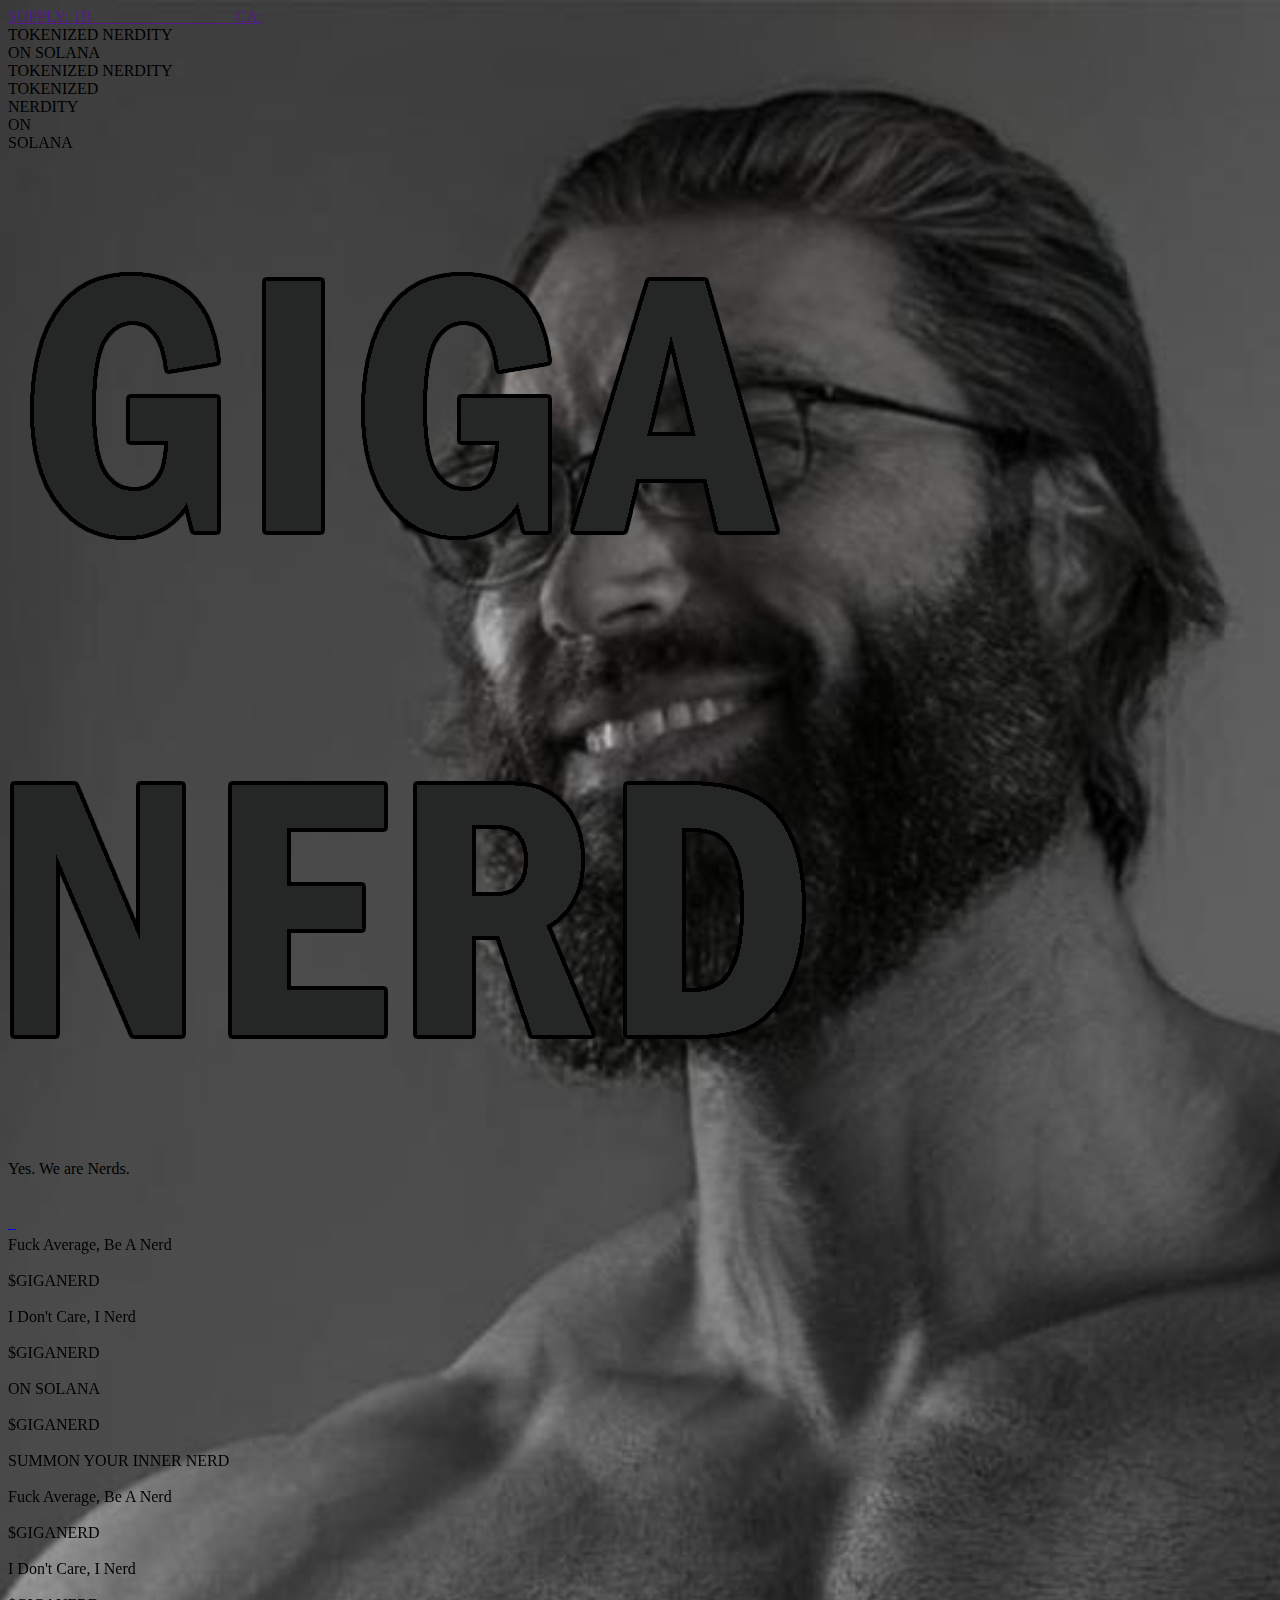
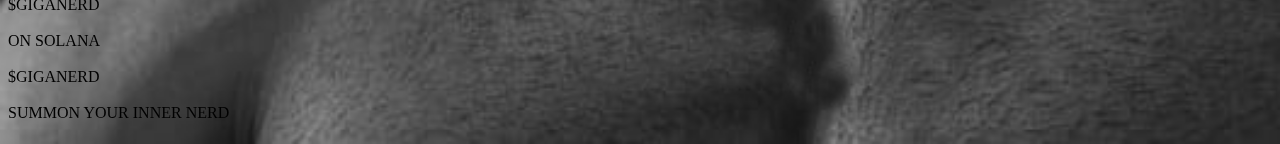
==== GigaChad.html @ 3a3d9929 "Add files via upload" ====
<!DOCTYPE html>

<head>
    <meta http-equiv="Content-Type" content="text/html; charset=UTF-8">
    <style>
        body {
        background-image: url('pfp.jpg'); /* Add your image path here */
        background-size: cover; /* Adjusts the size of the background image */
        background-repeat: no-repeat; /* Prevents the image from repeating */
    }
        .wf-force-outline-none[tabindex="-1"]:focus {
            outline: none;
        }
    </style>
    <title>$GIGANERD</title>
    <meta content="" name="description">
    <meta content="GigaChad" property="og:title">
    <meta content="" property="og:description">
    <meta content="" property="og:image">
    <meta content="GigaChad" property="twitter:title">
    <meta content="" property="twitter:description">
    <meta content="" property="twitter:image">
    <meta property="og:type" content="website">
    <meta content="summary_large_image" name="twitter:card">
    <meta content="width=device-width, initial-scale=1" name="viewport">
    <meta content="Webflow" name="generator">
    <link href="./GigaChad_files/gigachadoneth.webflow.c2aa7759a.css" rel="stylesheet" type="text/css">
    <link href="https://fonts.googleapis.com/" rel="preconnect">
    <link href="https://fonts.gstatic.com/" rel="preconnect" crossorigin="anonymous">
    <script src="./GigaChad_files/webfont.js.download" type="text/javascript"></script>
    <link rel="stylesheet" href="./GigaChad_files/css" media="all">
    <script type="text/javascript">
        WebFont.load({
            google: {
                families: ["Inconsolata:400,700"]
            }
        });
    </script>
    <script type="text/javascript">
        !function(o, c) {
            var n = c.documentElement,
                t = " w-mod-";
            n.className += t + "js", ("ontouchstart" in o || o.DocumentTouch && c instanceof DocumentTouch) && (n.className += t + "touch")
        }(window, document);
    </script>
    <link href="pfp.jpg" rel="shortcut icon" type="image/x-icon">
    <link href="pfp.jpg" rel="apple-touch-icon">
    <script async="" src="./GigaChad_files/js"></script>
    <script>
        window.dataLayer = window.dataLayer || [];
        function gtag() {
            dataLayer.push(arguments);
        }
        gtag('js', new Date());
        gtag('config', 'G-Z48KM5KFD4');
    </script>
</head>
<body class="body">
    <div style="display: none; opacity: 0;" class="enter-website-section">
        <div class="div-block-15">
            <div class="text-block-6"><br></div>
            <a id="start" data-click="data-hover" data-w-id="c95386ee-1675-8779-592b-262137192615" style="opacity: 1;" href="" class="start w-button"></a>
        </div>
        <div class="grain start">$GIGANERD</div>
    </div>
    <div data-w-id="1063a8f5-d206-fa6a-3328-47cef201b1a0" style="opacity: 1;" class="div-block-9">
        <div class="div-block-6">
            <a data-click="" data-hover="" href="" class="wallet-link w-inline-block">
                <div class="div-block-10">
                    <div data-w-id="b3f9a908-460e-7c58-532f-ed5af39f54bb" style="opacity: 1;" class="h3 wallet-address tax-free"></div>
                    <div data-w-id="e96d8ab9-b682-9862-5072-1d322a2fbef2" style="opacity: 1;" class="h3 wallet-address right">SUPPLY:&nbsp;1B&nbsp;&nbsp;&nbsp;&nbsp;&nbsp;&nbsp;&nbsp;&nbsp;&nbsp;&nbsp;&nbsp;&nbsp;&nbsp;&nbsp;&nbsp;&nbsp;&nbsp;&nbsp;&nbsp;&nbsp;&nbsp;&nbsp;&nbsp;&nbsp;&nbsp;&nbsp;&nbsp;&nbsp;&nbsp;&nbsp;&nbsp;&nbsp;&nbsp;&nbsp;&nbsp;&nbsp;CA:</div>
                </div>
            </a>
            <div data-w-id="89f5f339-92a5-d7b3-49bc-88a973a19d7e" style="opacity: 1;" class="h3 mobile">TOKENIZED NERDITY<br>ON SOLANA</div>
            <a href="" target="_blank" class="wallet-link w-inline-block">
                <div data-click="" data-hover="" data-w-id="5f0c375e-fe77-6ea6-dd44-f0725b914a2b" style="opacity: 1;" class="h3 wallet-address centre desktop"></div>
            </a>
        </div>
        <div class="div-block-5" style="opacity: 1;">
            <div class="div-block-14"></div>
            <div class="div-block-3">
                <div class="div-block-2 mobile">
                    <div class="h3">TOKENIZED NERDITY</div>
                </div>
                <div class="div-block-2">
                    <div data-w-id="54c7f527-b86f-b36e-50f5-b53c1e507353" style="opacity: 1;" class="h3">TOKENIZED<br>NERDITY</div>
                    <div data-w-id="75c461ab-f3f4-bd99-eb05-e7549f580701" style="filter: blur(0px); opacity: 1;" class="h3 right">ON<br>SOLANA</div>
                </div>
                <div class="div-block-11">
                    <div class="hero-headline-title">
                        <!-- ... existing code ... -->
                        <div class="main-title-container">
                            <img class="image-7" src="text1.png" alt="Image 1" style="opacity: 1;"> <!-- Changed to img1 -->
                            <img class="image-7" src="text2.png" alt="Image 2" style="opacity: 1;"> <!-- Changed to img2 -->
                        </div>
                    </div>
                    <div class="div-block-17">
                        <div class="h3 centred">Yes. We are Nerds.</div>
                    </div>
                    <div class="div-block-2">
                        <div data-w-id="43150f99-e82a-f4d9-9984-aeb1e1461133" style="opacity: 1; filter: blur(0px);" class="social-icons-container">
                            <a data-click="" data-hover="" data-w-id="4885ed0e-a9b1-df50-37de-bdd2f41e1e96" href="https://x.com/" target="_blank" class="link-block-2 w-inline-block">
                                <img src="./GigaChad_files/6674d2255050ca5fa47ee0e0_gc-X-icon.svg" loading="lazy" alt="" class="icon x">
                            </a>
                        </div>
                        <div data-w-id="ef7f4804-0bfb-1569-4ff6-680ae37865c5" style="opacity: 1; filter: blur(0px);" class="data-icons-container">
                            <a data-click="" data-hover="" data-w-id="ef7f4804-0bfb-1569-4ff6-680ae37865c8" href="https://dexscreener.com/" class="link-block-2 w-inline-block">
                                <img src="./GigaChad_files/6674d225089e636294a7c696_gc-dexscreener-icon.svg" loading="lazy" alt="" class="icon dexscreener">
                            </a>
                        </div>
                    </div>
                </div>
                <div data-w-id="09eb664c-232a-187a-9fc1-ac70be546721" style="opacity: 1; filter: blur(0px);" class="social-icons-container mobile">
                    <a href="https://x.com/" target="_blank" class="w-inline-block">
                        <img src="./GigaChad_files/6674d2255050ca5fa47ee0e0_gc-X-icon.svg" loading="lazy" alt="" class="icon">
                    </a>
                    <a href="https://t.me/" target="_blank" class="w-inline-block">
                        <img src="./GigaChad_files/6674d22548b2c4f6ce3a078b_gc-telegram-icon.svg" loading="lazy" alt="" class="icon">
                    </a>
                    <a href="dexscreener.com" class="w-inline-block">
                        <img src="./GigaChad_files/6674d225089e636294a7c696_gc-dexscreener-icon.svg" loading="lazy" alt="" class="image-2">
                    </a>
                </div>
            </div>
        </div>
        <div class="w-embed">
            <style>
                @keyframes scroll {
                    from {
                        transform: translateX(0);
                    }
                    to {
                        transform: translateX(calc(-100% - 16px));
                    }
                }
                .scroll {
                    animation: scroll 80s linear infinite;
                }
            </style>
        </div>
        <div data-w-id="38552c3d-20b0-c8d2-ca67-885c7c74e6f7" style="transform: translate3d(0px, 4px, 0px) scale3d(1, 1, 1) rotateX(0deg) rotateY(0deg) rotateZ(0deg) skew(0deg, 0deg); transform-style: preserve-3d;" class="slider-marquee">
            <div class="marquee-content-2 scroll">
                <div class="disclaimer">Fuck Average, Be A Nerd</div>
                <img src="./GigaChad_files/6674d91ca41e6b7762018324_gc-arrow.svg" loading="lazy" alt="" class="image-6">
                <div class="disclaimer">$GIGANERD</div>
                <img src="./GigaChad_files/6674d91ca41e6b7762018324_gc-arrow.svg" loading="lazy" alt="" class="image-6">
                <div class="disclaimer">I Don't Care, I Nerd</div>
                <img src="./GigaChad_files/6674d91ca41e6b7762018324_gc-arrow.svg" loading="lazy" alt="" class="image-6">
                <div class="disclaimer">$GIGANERD</div>
                <img src="./GigaChad_files/6674d91ca41e6b7762018324_gc-arrow.svg" loading="lazy" alt="" class="image-6">
                <div class="disclaimer">ON SOLANA</div>
                <img src="./GigaChad_files/6674d91ca41e6b7762018324_gc-arrow.svg" loading="lazy" alt="" class="image-6">
                <div class="disclaimer">$GIGANERD</div>
                <img src="./GigaChad_files/6674d91ca41e6b7762018324_gc-arrow.svg" loading="lazy" alt="" class="image-6">
                <div class="disclaimer">SUMMON YOUR INNER NERD</div>
                <img src="./GigaChad_files/6674d91ca41e6b7762018324_gc-arrow.svg" loading="lazy" alt="" class="image-6">
            </div>
            <div class="marquee-content-2 scroll">
                <div class="disclaimer">Fuck Average, Be A Nerd</div>
                <img src="./GigaChad_files/6674d91ca41e6b7762018324_gc-arrow.svg" loading="lazy" alt="" class="image-6">
                <div class="disclaimer">$GIGANERD</div>
                <img src="./GigaChad_files/6674d91ca41e6b7762018324_gc-arrow.svg" loading="lazy" alt="" class="image-6">
                <div class="disclaimer">I Don't Care, I Nerd</div>
                <img src="./GigaChad_files/6674d91ca41e6b7762018324_gc-arrow.svg" loading="lazy" alt="" class="image-6">
                <div class="disclaimer">$GIGANERD</div>
                <img src="./GigaChad_files/6674d91ca41e6b7762018324_gc-arrow.svg" loading="lazy" alt="" class="image-6">
                <div class="disclaimer">ON SOLANA</div>
                <img src="./GigaChad_files/6674d91ca41e6b7762018324_gc-arrow.svg" loading="lazy" alt="" class="image-6">
                <div class="disclaimer">$GIGANERD</div>
                <img src="./GigaChad_files/6674d91ca41e6b7762018324_gc-arrow.svg" loading="lazy" alt="" class="image-6">
                <div class="disclaimer">SUMMON YOUR INNER NERD</div>
                <img src="./GigaChad_files/6674d91ca41e6b7762018324_gc-arrow.svg" loading="lazy" alt="" class="image-6">
            </div>
        </div>
        <div class="grain"></div>
        <div class="div-block-13"></div>
    </body>
</html>
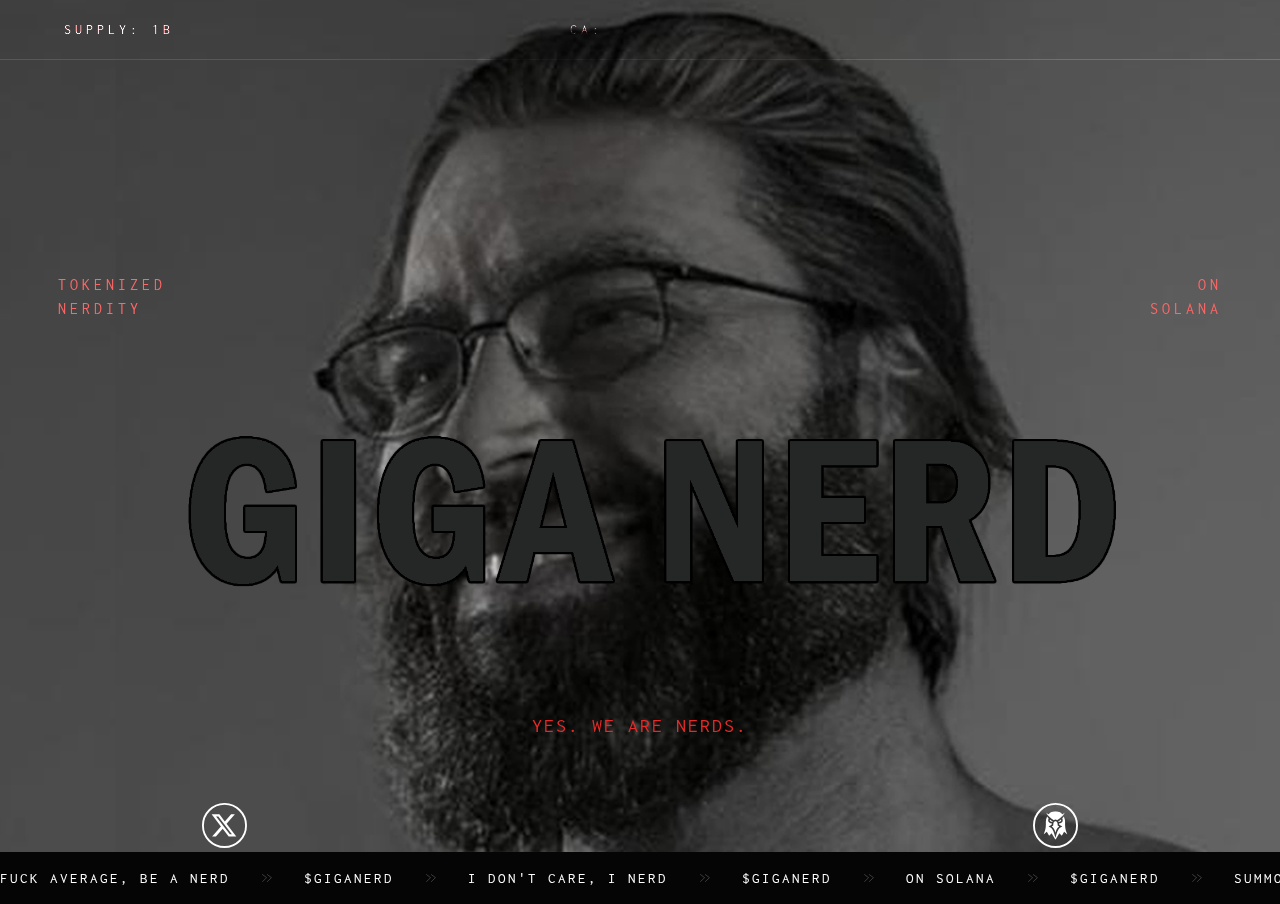
==== commit 0c59995a: "Update GigaChad.html" ====
--- a/GigaChad.html
+++ b/GigaChad.html
@@ -99,7 +99,7 @@
                     </div>
                     <div class="div-block-2">
                         <div data-w-id="43150f99-e82a-f4d9-9984-aeb1e1461133" style="opacity: 1; filter: blur(0px);" class="social-icons-container">
-                            <a data-click="" data-hover="" data-w-id="4885ed0e-a9b1-df50-37de-bdd2f41e1e96" href="https://x.com/" target="_blank" class="link-block-2 w-inline-block">
+                            <a data-click="" data-hover="" data-w-id="4885ed0e-a9b1-df50-37de-bdd2f41e1e96" href="https://x.com/giga_nerdd" target="_blank" class="link-block-2 w-inline-block">
                                 <img src="./GigaChad_files/6674d2255050ca5fa47ee0e0_gc-X-icon.svg" loading="lazy" alt="" class="icon x">
                             </a>
                         </div>
@@ -111,7 +111,7 @@
                     </div>
                 </div>
                 <div data-w-id="09eb664c-232a-187a-9fc1-ac70be546721" style="opacity: 1; filter: blur(0px);" class="social-icons-container mobile">
-                    <a href="https://x.com/" target="_blank" class="w-inline-block">
+                    <a href="https://x.com/giga_nerdd" target="_blank" class="w-inline-block">
                         <img src="./GigaChad_files/6674d2255050ca5fa47ee0e0_gc-X-icon.svg" loading="lazy" alt="" class="icon">
                     </a>
                     <a href="https://t.me/" target="_blank" class="w-inline-block">
@@ -175,4 +175,4 @@
         <div class="grain"></div>
         <div class="div-block-13"></div>
     </body>
-</html>+</html>
--- a/GigaChad_files/gigachadoneth.webflow.c2aa7759a.css
+++ b/GigaChad_files/gigachadoneth.webflow.c2aa7759a.css
@@ -0,0 +1,3886 @@
+html {
+  -webkit-text-size-adjust: 100%;
+  -ms-text-size-adjust: 100%;
+  font-family: sans-serif;
+}
+
+body {
+  margin: 0;
+}
+
+article, aside, details, figcaption, figure, footer, header, hgroup, main, menu, nav, section, summary {
+  display: block;
+}
+
+audio, canvas, progress, video {
+  vertical-align: baseline;
+  display: inline-block;
+}
+
+audio:not([controls]) {
+  height: 0;
+  display: none;
+}
+
+[hidden], template {
+  display: none;
+}
+
+a {
+  background-color: #0000;
+}
+
+a:active, a:hover {
+  outline: 0;
+}
+
+abbr[title] {
+  border-bottom: 1px dotted;
+}
+
+b, strong {
+  font-weight: bold;
+}
+
+dfn {
+  font-style: italic;
+}
+
+h1 {
+  margin: .67em 0;
+  font-size: 2em;
+}
+
+mark {
+  color: #000;
+  background: #ff0;
+}
+
+small {
+  font-size: 80%;
+}
+
+sub, sup {
+  vertical-align: baseline;
+  font-size: 75%;
+  line-height: 0;
+  position: relative;
+}
+
+sup {
+  top: -.5em;
+}
+
+sub {
+  bottom: -.25em;
+}
+
+img {
+  border: 0;
+}
+
+svg:not(:root) {
+  overflow: hidden;
+}
+
+hr {
+  box-sizing: content-box;
+  height: 0;
+}
+
+pre {
+  overflow: auto;
+}
+
+code, kbd, pre, samp {
+  font-family: monospace;
+  font-size: 1em;
+}
+
+button, input, optgroup, select, textarea {
+  color: inherit;
+  font: inherit;
+  margin: 0;
+}
+
+button {
+  overflow: visible;
+}
+
+button, select {
+  text-transform: none;
+}
+
+button, html input[type="button"], input[type="reset"] {
+  -webkit-appearance: button;
+  cursor: pointer;
+}
+
+button[disabled], html input[disabled] {
+  cursor: default;
+}
+
+button::-moz-focus-inner, input::-moz-focus-inner {
+  border: 0;
+  padding: 0;
+}
+
+input {
+  line-height: normal;
+}
+
+input[type="checkbox"], input[type="radio"] {
+  box-sizing: border-box;
+  padding: 0;
+}
+
+input[type="number"]::-webkit-inner-spin-button, input[type="number"]::-webkit-outer-spin-button {
+  height: auto;
+}
+
+input[type="search"] {
+  -webkit-appearance: none;
+}
+
+input[type="search"]::-webkit-search-cancel-button, input[type="search"]::-webkit-search-decoration {
+  -webkit-appearance: none;
+}
+
+legend {
+  border: 0;
+  padding: 0;
+}
+
+textarea {
+  overflow: auto;
+}
+
+optgroup {
+  font-weight: bold;
+}
+
+table {
+  border-collapse: collapse;
+  border-spacing: 0;
+}
+
+td, th {
+  padding: 0;
+}
+
+@font-face {
+  font-family: webflow-icons;
+  src: url("[data-uri]") format("truetype");
+  font-weight: normal;
+  font-style: normal;
+}
+
+[class^="w-icon-"], [class*=" w-icon-"] {
+  speak: none;
+  font-variant: normal;
+  text-transform: none;
+  -webkit-font-smoothing: antialiased;
+  -moz-osx-font-smoothing: grayscale;
+  font-style: normal;
+  font-weight: normal;
+  line-height: 1;
+  font-family: webflow-icons !important;
+}
+
+.w-icon-slider-right:before {
+  content: "";
+}
+
+.w-icon-slider-left:before {
+  content: "";
+}
+
+.w-icon-nav-menu:before {
+  content: "";
+}
+
+.w-icon-arrow-down:before, .w-icon-dropdown-toggle:before {
+  content: "";
+}
+
+.w-icon-file-upload-remove:before {
+  content: "";
+}
+
+.w-icon-file-upload-icon:before {
+  content: "";
+}
+
+* {
+  box-sizing: border-box;
+}
+
+html {
+  height: 100%;
+}
+
+body {
+  color: #333;
+  background-color: #fff;
+  min-height: 100%;
+  margin: 0;
+  font-family: Arial, sans-serif;
+  font-size: 14px;
+  line-height: 20px;
+}
+
+img {
+  vertical-align: middle;
+  max-width: 100%;
+  display: inline-block;
+}
+
+html.w-mod-touch * {
+  background-attachment: scroll !important;
+}
+
+.w-block {
+  display: block;
+}
+
+.w-inline-block {
+  max-width: 100%;
+  display: inline-block;
+}
+
+.w-clearfix:before, .w-clearfix:after {
+  content: " ";
+  grid-area: 1 / 1 / 2 / 2;
+  display: table;
+}
+
+.w-clearfix:after {
+  clear: both;
+}
+
+.w-hidden {
+  display: none;
+}
+
+.w-button {
+  color: #fff;
+  line-height: inherit;
+  cursor: pointer;
+  background-color: #3898ec;
+  border: 0;
+  border-radius: 0;
+  padding: 9px 15px;
+  text-decoration: none;
+  display: inline-block;
+}
+
+input.w-button {
+  -webkit-appearance: button;
+}
+
+html[data-w-dynpage] [data-w-cloak] {
+  color: #0000 !important;
+}
+
+.w-code-block {
+  margin: unset;
+}
+
+pre.w-code-block code {
+  all: inherit;
+}
+
+.w-optimization {
+  display: contents;
+}
+
+.w-webflow-badge, .w-webflow-badge * {
+  z-index: auto;
+  visibility: visible;
+  box-sizing: border-box;
+  float: none;
+  clear: none;
+  box-shadow: none;
+  opacity: 1;
+  direction: ltr;
+  font-family: inherit;
+  font-weight: inherit;
+  color: inherit;
+  font-size: inherit;
+  line-height: inherit;
+  font-style: inherit;
+  font-variant: inherit;
+  text-align: inherit;
+  letter-spacing: inherit;
+  -webkit-text-decoration: inherit;
+  text-decoration: inherit;
+  text-indent: 0;
+  text-transform: inherit;
+  text-shadow: none;
+  font-smoothing: auto;
+  vertical-align: baseline;
+  cursor: inherit;
+  white-space: inherit;
+  word-break: normal;
+  word-spacing: normal;
+  word-wrap: normal;
+  background: none;
+  border: 0 #0000;
+  border-radius: 0;
+  width: auto;
+  min-width: 0;
+  max-width: none;
+  height: auto;
+  min-height: 0;
+  max-height: none;
+  margin: 0;
+  padding: 0;
+  list-style-type: disc;
+  transition: none;
+  display: block;
+  position: static;
+  inset: auto;
+  overflow: visible;
+  transform: none;
+}
+
+.w-webflow-badge {
+  white-space: nowrap;
+  cursor: pointer;
+  box-shadow: 0 0 0 1px #0000001a, 0 1px 3px #0000001a;
+  visibility: visible !important;
+  z-index: 2147483647 !important;
+  color: #aaadb0 !important;
+  opacity: 1 !important;
+  background-color: #fff !important;
+  border-radius: 3px !important;
+  width: auto !important;
+  height: auto !important;
+  margin: 0 !important;
+  padding: 6px !important;
+  font-size: 12px !important;
+  line-height: 14px !important;
+  text-decoration: none !important;
+  display: inline-block !important;
+  position: fixed !important;
+  inset: auto 12px 12px auto !important;
+  overflow: visible !important;
+  transform: none !important;
+}
+
+.w-webflow-badge > img {
+  visibility: visible !important;
+  opacity: 1 !important;
+  vertical-align: middle !important;
+  display: inline-block !important;
+}
+
+h1, h2, h3, h4, h5, h6 {
+  margin-bottom: 10px;
+  font-weight: bold;
+}
+
+h1 {
+  margin-top: 20px;
+  font-size: 38px;
+  line-height: 44px;
+}
+
+h2 {
+  margin-top: 20px;
+  font-size: 32px;
+  line-height: 36px;
+}
+
+h3 {
+  margin-top: 20px;
+  font-size: 24px;
+  line-height: 30px;
+}
+
+h4 {
+  margin-top: 10px;
+  font-size: 18px;
+  line-height: 24px;
+}
+
+h5 {
+  margin-top: 10px;
+  font-size: 14px;
+  line-height: 20px;
+}
+
+h6 {
+  margin-top: 10px;
+  font-size: 12px;
+  line-height: 18px;
+}
+
+p {
+  margin-top: 0;
+  margin-bottom: 10px;
+}
+
+blockquote {
+  border-left: 5px solid #e2e2e2;
+  margin: 0 0 10px;
+  padding: 10px 20px;
+  font-size: 18px;
+  line-height: 22px;
+}
+
+figure {
+  margin: 0 0 10px;
+}
+
+figcaption {
+  text-align: center;
+  margin-top: 5px;
+}
+
+ul, ol {
+  margin-top: 0;
+  margin-bottom: 10px;
+  padding-left: 40px;
+}
+
+.w-list-unstyled {
+  padding-left: 0;
+  list-style: none;
+}
+
+.w-embed:before, .w-embed:after {
+  content: " ";
+  grid-area: 1 / 1 / 2 / 2;
+  display: table;
+}
+
+.w-embed:after {
+  clear: both;
+}
+
+.w-video {
+  width: 100%;
+  padding: 0;
+  position: relative;
+}
+
+.w-video iframe, .w-video object, .w-video embed {
+  border: none;
+  width: 100%;
+  height: 100%;
+  position: absolute;
+  top: 0;
+  left: 0;
+}
+
+fieldset {
+  border: 0;
+  margin: 0;
+  padding: 0;
+}
+
+button, [type="button"], [type="reset"] {
+  cursor: pointer;
+  -webkit-appearance: button;
+  border: 0;
+}
+
+.w-form {
+  margin: 0 0 15px;
+}
+
+.w-form-done {
+  text-align: center;
+  background-color: #ddd;
+  padding: 20px;
+  display: none;
+}
+
+.w-form-fail {
+  background-color: #ffdede;
+  margin-top: 10px;
+  padding: 10px;
+  display: none;
+}
+
+label {
+  margin-bottom: 5px;
+  font-weight: bold;
+  display: block;
+}
+
+.w-input, .w-select {
+  color: #333;
+  vertical-align: middle;
+  background-color: #fff;
+  border: 1px solid #ccc;
+  width: 100%;
+  height: 38px;
+  margin-bottom: 10px;
+  padding: 8px 12px;
+  font-size: 14px;
+  line-height: 1.42857;
+  display: block;
+}
+
+.w-input::placeholder, .w-select::placeholder {
+  color: #999;
+}
+
+.w-input:focus, .w-select:focus {
+  border-color: #3898ec;
+  outline: 0;
+}
+
+.w-input[disabled], .w-select[disabled], .w-input[readonly], .w-select[readonly], fieldset[disabled] .w-input, fieldset[disabled] .w-select {
+  cursor: not-allowed;
+}
+
+.w-input[disabled]:not(.w-input-disabled), .w-select[disabled]:not(.w-input-disabled), .w-input[readonly], .w-select[readonly], fieldset[disabled]:not(.w-input-disabled) .w-input, fieldset[disabled]:not(.w-input-disabled) .w-select {
+  background-color: #eee;
+}
+
+textarea.w-input, textarea.w-select {
+  height: auto;
+}
+
+.w-select {
+  background-color: #f3f3f3;
+}
+
+.w-select[multiple] {
+  height: auto;
+}
+
+.w-form-label {
+  cursor: pointer;
+  margin-bottom: 0;
+  font-weight: normal;
+  display: inline-block;
+}
+
+.w-radio {
+  margin-bottom: 5px;
+  padding-left: 20px;
+  display: block;
+}
+
+.w-radio:before, .w-radio:after {
+  content: " ";
+  grid-area: 1 / 1 / 2 / 2;
+  display: table;
+}
+
+.w-radio:after {
+  clear: both;
+}
+
+.w-radio-input {
+  float: left;
+  margin: 3px 0 0 -20px;
+  line-height: normal;
+}
+
+.w-file-upload {
+  margin-bottom: 10px;
+  display: block;
+}
+
+.w-file-upload-input {
+  opacity: 0;
+  z-index: -100;
+  width: .1px;
+  height: .1px;
+  position: absolute;
+  overflow: hidden;
+}
+
+.w-file-upload-default, .w-file-upload-uploading, .w-file-upload-success {
+  color: #333;
+  display: inline-block;
+}
+
+.w-file-upload-error {
+  margin-top: 10px;
+  display: block;
+}
+
+.w-file-upload-default.w-hidden, .w-file-upload-uploading.w-hidden, .w-file-upload-error.w-hidden, .w-file-upload-success.w-hidden {
+  display: none;
+}
+
+.w-file-upload-uploading-btn {
+  cursor: pointer;
+  background-color: #fafafa;
+  border: 1px solid #ccc;
+  margin: 0;
+  padding: 8px 12px;
+  font-size: 14px;
+  font-weight: normal;
+  display: flex;
+}
+
+.w-file-upload-file {
+  background-color: #fafafa;
+  border: 1px solid #ccc;
+  flex-grow: 1;
+  justify-content: space-between;
+  margin: 0;
+  padding: 8px 9px 8px 11px;
+  display: flex;
+}
+
+.w-file-upload-file-name {
+  font-size: 14px;
+  font-weight: normal;
+  display: block;
+}
+
+.w-file-remove-link {
+  cursor: pointer;
+  width: auto;
+  height: auto;
+  margin-top: 3px;
+  margin-left: 10px;
+  padding: 3px;
+  display: block;
+}
+
+.w-icon-file-upload-remove {
+  margin: auto;
+  font-size: 10px;
+}
+
+.w-file-upload-error-msg {
+  color: #ea384c;
+  padding: 2px 0;
+  display: inline-block;
+}
+
+.w-file-upload-info {
+  padding: 0 12px;
+  line-height: 38px;
+  display: inline-block;
+}
+
+.w-file-upload-label {
+  cursor: pointer;
+  background-color: #fafafa;
+  border: 1px solid #ccc;
+  margin: 0;
+  padding: 8px 12px;
+  font-size: 14px;
+  font-weight: normal;
+  display: inline-block;
+}
+
+.w-icon-file-upload-icon, .w-icon-file-upload-uploading {
+  width: 20px;
+  margin-right: 8px;
+  display: inline-block;
+}
+
+.w-icon-file-upload-uploading {
+  height: 20px;
+}
+
+.w-container {
+  max-width: 940px;
+  margin-left: auto;
+  margin-right: auto;
+}
+
+.w-container:before, .w-container:after {
+  content: " ";
+  grid-area: 1 / 1 / 2 / 2;
+  display: table;
+}
+
+.w-container:after {
+  clear: both;
+}
+
+.w-container .w-row {
+  margin-left: -10px;
+  margin-right: -10px;
+}
+
+.w-row:before, .w-row:after {
+  content: " ";
+  grid-area: 1 / 1 / 2 / 2;
+  display: table;
+}
+
+.w-row:after {
+  clear: both;
+}
+
+.w-row .w-row {
+  margin-left: 0;
+  margin-right: 0;
+}
+
+.w-col {
+  float: left;
+  width: 100%;
+  min-height: 1px;
+  padding-left: 10px;
+  padding-right: 10px;
+  position: relative;
+}
+
+.w-col .w-col {
+  padding-left: 0;
+  padding-right: 0;
+}
+
+.w-col-1 {
+  width: 8.33333%;
+}
+
+.w-col-2 {
+  width: 16.6667%;
+}
+
+.w-col-3 {
+  width: 25%;
+}
+
+.w-col-4 {
+  width: 33.3333%;
+}
+
+.w-col-5 {
+  width: 41.6667%;
+}
+
+.w-col-6 {
+  width: 50%;
+}
+
+.w-col-7 {
+  width: 58.3333%;
+}
+
+.w-col-8 {
+  width: 66.6667%;
+}
+
+.w-col-9 {
+  width: 75%;
+}
+
+.w-col-10 {
+  width: 83.3333%;
+}
+
+.w-col-11 {
+  width: 91.6667%;
+}
+
+.w-col-12 {
+  width: 100%;
+}
+
+.w-hidden-main {
+  display: none !important;
+}
+
+@media screen and (max-width: 991px) {
+  .w-container {
+    max-width: 728px;
+  }
+
+  .w-hidden-main {
+    display: inherit !important;
+  }
+
+  .w-hidden-medium {
+    display: none !important;
+  }
+
+  .w-col-medium-1 {
+    width: 8.33333%;
+  }
+
+  .w-col-medium-2 {
+    width: 16.6667%;
+  }
+
+  .w-col-medium-3 {
+    width: 25%;
+  }
+
+  .w-col-medium-4 {
+    width: 33.3333%;
+  }
+
+  .w-col-medium-5 {
+    width: 41.6667%;
+  }
+
+  .w-col-medium-6 {
+    width: 50%;
+  }
+
+  .w-col-medium-7 {
+    width: 58.3333%;
+  }
+
+  .w-col-medium-8 {
+    width: 66.6667%;
+  }
+
+  .w-col-medium-9 {
+    width: 75%;
+  }
+
+  .w-col-medium-10 {
+    width: 83.3333%;
+  }
+
+  .w-col-medium-11 {
+    width: 91.6667%;
+  }
+
+  .w-col-medium-12 {
+    width: 100%;
+  }
+
+  .w-col-stack {
+    width: 100%;
+    left: auto;
+    right: auto;
+  }
+}
+
+@media screen and (max-width: 767px) {
+  .w-hidden-main, .w-hidden-medium {
+    display: inherit !important;
+  }
+
+  .w-hidden-small {
+    display: none !important;
+  }
+
+  .w-row, .w-container .w-row {
+    margin-left: 0;
+    margin-right: 0;
+  }
+
+  .w-col {
+    width: 100%;
+    left: auto;
+    right: auto;
+  }
+
+  .w-col-small-1 {
+    width: 8.33333%;
+  }
+
+  .w-col-small-2 {
+    width: 16.6667%;
+  }
+
+  .w-col-small-3 {
+    width: 25%;
+  }
+
+  .w-col-small-4 {
+    width: 33.3333%;
+  }
+
+  .w-col-small-5 {
+    width: 41.6667%;
+  }
+
+  .w-col-small-6 {
+    width: 50%;
+  }
+
+  .w-col-small-7 {
+    width: 58.3333%;
+  }
+
+  .w-col-small-8 {
+    width: 66.6667%;
+  }
+
+  .w-col-small-9 {
+    width: 75%;
+  }
+
+  .w-col-small-10 {
+    width: 83.3333%;
+  }
+
+  .w-col-small-11 {
+    width: 91.6667%;
+  }
+
+  .w-col-small-12 {
+    width: 100%;
+  }
+}
+
+@media screen and (max-width: 479px) {
+  .w-container {
+    max-width: none;
+  }
+
+  .w-hidden-main, .w-hidden-medium, .w-hidden-small {
+    display: inherit !important;
+  }
+
+  .w-hidden-tiny {
+    display: none !important;
+  }
+
+  .w-col {
+    width: 100%;
+  }
+
+  .w-col-tiny-1 {
+    width: 8.33333%;
+  }
+
+  .w-col-tiny-2 {
+    width: 16.6667%;
+  }
+
+  .w-col-tiny-3 {
+    width: 25%;
+  }
+
+  .w-col-tiny-4 {
+    width: 33.3333%;
+  }
+
+  .w-col-tiny-5 {
+    width: 41.6667%;
+  }
+
+  .w-col-tiny-6 {
+    width: 50%;
+  }
+
+  .w-col-tiny-7 {
+    width: 58.3333%;
+  }
+
+  .w-col-tiny-8 {
+    width: 66.6667%;
+  }
+
+  .w-col-tiny-9 {
+    width: 75%;
+  }
+
+  .w-col-tiny-10 {
+    width: 83.3333%;
+  }
+
+  .w-col-tiny-11 {
+    width: 91.6667%;
+  }
+
+  .w-col-tiny-12 {
+    width: 100%;
+  }
+}
+
+.w-widget {
+  position: relative;
+}
+
+.w-widget-map {
+  width: 100%;
+  height: 400px;
+}
+
+.w-widget-map label {
+  width: auto;
+  display: inline;
+}
+
+.w-widget-map img {
+  max-width: inherit;
+}
+
+.w-widget-map .gm-style-iw {
+  text-align: center;
+}
+
+.w-widget-map .gm-style-iw > button {
+  display: none !important;
+}
+
+.w-widget-twitter {
+  overflow: hidden;
+}
+
+.w-widget-twitter-count-shim {
+  vertical-align: top;
+  text-align: center;
+  background: #fff;
+  border: 1px solid #758696;
+  border-radius: 3px;
+  width: 28px;
+  height: 20px;
+  display: inline-block;
+  position: relative;
+}
+
+.w-widget-twitter-count-shim * {
+  pointer-events: none;
+  -webkit-user-select: none;
+  user-select: none;
+}
+
+.w-widget-twitter-count-shim .w-widget-twitter-count-inner {
+  text-align: center;
+  color: #999;
+  font-family: serif;
+  font-size: 15px;
+  line-height: 12px;
+  position: relative;
+}
+
+.w-widget-twitter-count-shim .w-widget-twitter-count-clear {
+  display: block;
+  position: relative;
+}
+
+.w-widget-twitter-count-shim.w--large {
+  width: 36px;
+  height: 28px;
+}
+
+.w-widget-twitter-count-shim.w--large .w-widget-twitter-count-inner {
+  font-size: 18px;
+  line-height: 18px;
+}
+
+.w-widget-twitter-count-shim:not(.w--vertical) {
+  margin-left: 5px;
+  margin-right: 8px;
+}
+
+.w-widget-twitter-count-shim:not(.w--vertical).w--large {
+  margin-left: 6px;
+}
+
+.w-widget-twitter-count-shim:not(.w--vertical):before, .w-widget-twitter-count-shim:not(.w--vertical):after {
+  content: " ";
+  pointer-events: none;
+  border: solid #0000;
+  width: 0;
+  height: 0;
+  position: absolute;
+  top: 50%;
+  left: 0;
+}
+
+.w-widget-twitter-count-shim:not(.w--vertical):before {
+  border-width: 4px;
+  border-color: #75869600 #5d6c7b #75869600 #75869600;
+  margin-top: -4px;
+  margin-left: -9px;
+}
+
+.w-widget-twitter-count-shim:not(.w--vertical).w--large:before {
+  border-width: 5px;
+  margin-top: -5px;
+  margin-left: -10px;
+}
+
+.w-widget-twitter-count-shim:not(.w--vertical):after {
+  border-width: 4px;
+  border-color: #fff0 #fff #fff0 #fff0;
+  margin-top: -4px;
+  margin-left: -8px;
+}
+
+.w-widget-twitter-count-shim:not(.w--vertical).w--large:after {
+  border-width: 5px;
+  margin-top: -5px;
+  margin-left: -9px;
+}
+
+.w-widget-twitter-count-shim.w--vertical {
+  width: 61px;
+  height: 33px;
+  margin-bottom: 8px;
+}
+
+.w-widget-twitter-count-shim.w--vertical:before, .w-widget-twitter-count-shim.w--vertical:after {
+  content: " ";
+  pointer-events: none;
+  border: solid #0000;
+  width: 0;
+  height: 0;
+  position: absolute;
+  top: 100%;
+  left: 50%;
+}
+
+.w-widget-twitter-count-shim.w--vertical:before {
+  border-width: 5px;
+  border-color: #5d6c7b #75869600 #75869600;
+  margin-left: -5px;
+}
+
+.w-widget-twitter-count-shim.w--vertical:after {
+  border-width: 4px;
+  border-color: #fff #fff0 #fff0;
+  margin-left: -4px;
+}
+
+.w-widget-twitter-count-shim.w--vertical .w-widget-twitter-count-inner {
+  font-size: 18px;
+  line-height: 22px;
+}
+
+.w-widget-twitter-count-shim.w--vertical.w--large {
+  width: 76px;
+}
+
+.w-background-video {
+  color: #fff;
+  height: 500px;
+  position: relative;
+  overflow: hidden;
+}
+
+.w-background-video > video {
+  object-fit: cover;
+  z-index: -100;
+  background-position: 50%;
+  background-size: cover;
+  width: 100%;
+  height: 100%;
+  margin: auto;
+  position: absolute;
+  inset: -100%;
+}
+
+.w-background-video > video::-webkit-media-controls-start-playback-button {
+  -webkit-appearance: none;
+  display: none !important;
+}
+
+.w-background-video--control {
+  background-color: #0000;
+  padding: 0;
+  position: absolute;
+  bottom: 1em;
+  right: 1em;
+}
+
+.w-background-video--control > [hidden] {
+  display: none !important;
+}
+
+.w-slider {
+  text-align: center;
+  clear: both;
+  -webkit-tap-highlight-color: #0000;
+  tap-highlight-color: #0000;
+  background: #ddd;
+  height: 300px;
+  position: relative;
+}
+
+.w-slider-mask {
+  z-index: 1;
+  white-space: nowrap;
+  height: 100%;
+  display: block;
+  position: relative;
+  left: 0;
+  right: 0;
+  overflow: hidden;
+}
+
+.w-slide {
+  vertical-align: top;
+  white-space: normal;
+  text-align: left;
+  width: 100%;
+  height: 100%;
+  display: inline-block;
+  position: relative;
+}
+
+.w-slider-nav {
+  z-index: 2;
+  text-align: center;
+  -webkit-tap-highlight-color: #0000;
+  tap-highlight-color: #0000;
+  height: 40px;
+  margin: auto;
+  padding-top: 10px;
+  position: absolute;
+  inset: auto 0 0;
+}
+
+.w-slider-nav.w-round > div {
+  border-radius: 100%;
+}
+
+.w-slider-nav.w-num > div {
+  font-size: inherit;
+  line-height: inherit;
+  width: auto;
+  height: auto;
+  padding: .2em .5em;
+}
+
+.w-slider-nav.w-shadow > div {
+  box-shadow: 0 0 3px #3336;
+}
+
+.w-slider-nav-invert {
+  color: #fff;
+}
+
+.w-slider-nav-invert > div {
+  background-color: #2226;
+}
+
+.w-slider-nav-invert > div.w-active {
+  background-color: #222;
+}
+
+.w-slider-dot {
+  cursor: pointer;
+  background-color: #fff6;
+  width: 1em;
+  height: 1em;
+  margin: 0 3px .5em;
+  transition: background-color .1s, color .1s;
+  display: inline-block;
+  position: relative;
+}
+
+.w-slider-dot.w-active {
+  background-color: #fff;
+}
+
+.w-slider-dot:focus {
+  outline: none;
+  box-shadow: 0 0 0 2px #fff;
+}
+
+.w-slider-dot:focus.w-active {
+  box-shadow: none;
+}
+
+.w-slider-arrow-left, .w-slider-arrow-right {
+  cursor: pointer;
+  color: #fff;
+  -webkit-tap-highlight-color: #0000;
+  tap-highlight-color: #0000;
+  -webkit-user-select: none;
+  user-select: none;
+  width: 80px;
+  margin: auto;
+  font-size: 40px;
+  position: absolute;
+  inset: 0;
+  overflow: hidden;
+}
+
+.w-slider-arrow-left [class^="w-icon-"], .w-slider-arrow-right [class^="w-icon-"], .w-slider-arrow-left [class*=" w-icon-"], .w-slider-arrow-right [class*=" w-icon-"] {
+  position: absolute;
+}
+
+.w-slider-arrow-left:focus, .w-slider-arrow-right:focus {
+  outline: 0;
+}
+
+.w-slider-arrow-left {
+  z-index: 3;
+  right: auto;
+}
+
+.w-slider-arrow-right {
+  z-index: 4;
+  left: auto;
+}
+
+.w-icon-slider-left, .w-icon-slider-right {
+  width: 1em;
+  height: 1em;
+  margin: auto;
+  inset: 0;
+}
+
+.w-slider-aria-label {
+  clip: rect(0 0 0 0);
+  border: 0;
+  width: 1px;
+  height: 1px;
+  margin: -1px;
+  padding: 0;
+  position: absolute;
+  overflow: hidden;
+}
+
+.w-slider-force-show {
+  display: block !important;
+}
+
+.w-dropdown {
+  text-align: left;
+  z-index: 900;
+  margin-left: auto;
+  margin-right: auto;
+  display: inline-block;
+  position: relative;
+}
+
+.w-dropdown-btn, .w-dropdown-toggle, .w-dropdown-link {
+  vertical-align: top;
+  color: #222;
+  text-align: left;
+  white-space: nowrap;
+  margin-left: auto;
+  margin-right: auto;
+  padding: 20px;
+  text-decoration: none;
+  position: relative;
+}
+
+.w-dropdown-toggle {
+  -webkit-user-select: none;
+  user-select: none;
+  cursor: pointer;
+  padding-right: 40px;
+  display: inline-block;
+}
+
+.w-dropdown-toggle:focus {
+  outline: 0;
+}
+
+.w-icon-dropdown-toggle {
+  width: 1em;
+  height: 1em;
+  margin: auto 20px auto auto;
+  position: absolute;
+  top: 0;
+  bottom: 0;
+  right: 0;
+}
+
+.w-dropdown-list {
+  background: #ddd;
+  min-width: 100%;
+  display: none;
+  position: absolute;
+}
+
+.w-dropdown-list.w--open {
+  display: block;
+}
+
+.w-dropdown-link {
+  color: #222;
+  padding: 10px 20px;
+  display: block;
+}
+
+.w-dropdown-link.w--current {
+  color: #0082f3;
+}
+
+.w-dropdown-link:focus {
+  outline: 0;
+}
+
+@media screen and (max-width: 767px) {
+  .w-nav-brand {
+    padding-left: 10px;
+  }
+}
+
+.w-lightbox-backdrop {
+  cursor: auto;
+  letter-spacing: normal;
+  text-indent: 0;
+  text-shadow: none;
+  text-transform: none;
+  visibility: visible;
+  white-space: normal;
+  word-break: normal;
+  word-spacing: normal;
+  word-wrap: normal;
+  color: #fff;
+  text-align: center;
+  z-index: 2000;
+  opacity: 0;
+  -webkit-user-select: none;
+  -moz-user-select: none;
+  -webkit-tap-highlight-color: transparent;
+  background: #000000e6;
+  outline: 0;
+  font-family: Helvetica Neue, Helvetica, Ubuntu, Segoe UI, Verdana, sans-serif;
+  font-size: 17px;
+  font-style: normal;
+  font-weight: 300;
+  line-height: 1.2;
+  list-style: disc;
+  position: fixed;
+  inset: 0;
+  -webkit-transform: translate(0);
+}
+
+.w-lightbox-backdrop, .w-lightbox-container {
+  -webkit-overflow-scrolling: touch;
+  height: 100%;
+  overflow: auto;
+}
+
+.w-lightbox-content {
+  height: 100vh;
+  position: relative;
+  overflow: hidden;
+}
+
+.w-lightbox-view {
+  opacity: 0;
+  width: 100vw;
+  height: 100vh;
+  position: absolute;
+}
+
+.w-lightbox-view:before {
+  content: "";
+  height: 100vh;
+}
+
+.w-lightbox-group, .w-lightbox-group .w-lightbox-view, .w-lightbox-group .w-lightbox-view:before {
+  height: 86vh;
+}
+
+.w-lightbox-frame, .w-lightbox-view:before {
+  vertical-align: middle;
+  display: inline-block;
+}
+
+.w-lightbox-figure {
+  margin: 0;
+  position: relative;
+}
+
+.w-lightbox-group .w-lightbox-figure {
+  cursor: pointer;
+}
+
+.w-lightbox-img {
+  width: auto;
+  max-width: none;
+  height: auto;
+}
+
+.w-lightbox-image {
+  float: none;
+  max-width: 100vw;
+  max-height: 100vh;
+  display: block;
+}
+
+.w-lightbox-group .w-lightbox-image {
+  max-height: 86vh;
+}
+
+.w-lightbox-caption {
+  text-align: left;
+  text-overflow: ellipsis;
+  white-space: nowrap;
+  background: #0006;
+  padding: .5em 1em;
+  position: absolute;
+  bottom: 0;
+  left: 0;
+  right: 0;
+  overflow: hidden;
+}
+
+.w-lightbox-embed {
+  width: 100%;
+  height: 100%;
+  position: absolute;
+  inset: 0;
+}
+
+.w-lightbox-control {
+  cursor: pointer;
+  background-position: center;
+  background-repeat: no-repeat;
+  background-size: 24px;
+  width: 4em;
+  transition: all .3s;
+  position: absolute;
+  top: 0;
+}
+
+.w-lightbox-left {
+  background-image: url("[data-uri]");
+  display: none;
+  bottom: 0;
+  left: 0;
+}
+
+.w-lightbox-right {
+  background-image: url("[data-uri]");
+  display: none;
+  bottom: 0;
+  right: 0;
+}
+
+.w-lightbox-close {
+  background-image: url("[data-uri]");
+  background-size: 18px;
+  height: 2.6em;
+  right: 0;
+}
+
+.w-lightbox-strip {
+  white-space: nowrap;
+  padding: 0 1vh;
+  line-height: 0;
+  position: absolute;
+  bottom: 0;
+  left: 0;
+  right: 0;
+  overflow: auto hidden;
+}
+
+.w-lightbox-item {
+  box-sizing: content-box;
+  cursor: pointer;
+  width: 10vh;
+  padding: 2vh 1vh;
+  display: inline-block;
+  -webkit-transform: translate3d(0, 0, 0);
+}
+
+.w-lightbox-active {
+  opacity: .3;
+}
+
+.w-lightbox-thumbnail {
+  background: #222;
+  height: 10vh;
+  position: relative;
+  overflow: hidden;
+}
+
+.w-lightbox-thumbnail-image {
+  position: absolute;
+  top: 0;
+  left: 0;
+}
+
+.w-lightbox-thumbnail .w-lightbox-tall {
+  width: 100%;
+  top: 50%;
+  transform: translate(0, -50%);
+}
+
+.w-lightbox-thumbnail .w-lightbox-wide {
+  height: 100%;
+  left: 50%;
+  transform: translate(-50%);
+}
+
+.w-lightbox-spinner {
+  box-sizing: border-box;
+  border: 5px solid #0006;
+  border-radius: 50%;
+  width: 40px;
+  height: 40px;
+  margin-top: -20px;
+  margin-left: -20px;
+  animation: .8s linear infinite spin;
+  position: absolute;
+  top: 50%;
+  left: 50%;
+}
+
+.w-lightbox-spinner:after {
+  content: "";
+  border: 3px solid #0000;
+  border-bottom-color: #fff;
+  border-radius: 50%;
+  position: absolute;
+  inset: -4px;
+}
+
+.w-lightbox-hide {
+  display: none;
+}
+
+.w-lightbox-noscroll {
+  overflow: hidden;
+}
+
+@media (min-width: 768px) {
+  .w-lightbox-content {
+    height: 96vh;
+    margin-top: 2vh;
+  }
+
+  .w-lightbox-view, .w-lightbox-view:before {
+    height: 96vh;
+  }
+
+  .w-lightbox-group, .w-lightbox-group .w-lightbox-view, .w-lightbox-group .w-lightbox-view:before {
+    height: 84vh;
+  }
+
+  .w-lightbox-image {
+    max-width: 96vw;
+    max-height: 96vh;
+  }
+
+  .w-lightbox-group .w-lightbox-image {
+    max-width: 82.3vw;
+    max-height: 84vh;
+  }
+
+  .w-lightbox-left, .w-lightbox-right {
+    opacity: .5;
+    display: block;
+  }
+
+  .w-lightbox-close {
+    opacity: .8;
+  }
+
+  .w-lightbox-control:hover {
+    opacity: 1;
+  }
+}
+
+.w-lightbox-inactive, .w-lightbox-inactive:hover {
+  opacity: 0;
+}
+
+.w-richtext:before, .w-richtext:after {
+  content: " ";
+  grid-area: 1 / 1 / 2 / 2;
+  display: table;
+}
+
+.w-richtext:after {
+  clear: both;
+}
+
+.w-richtext[contenteditable="true"]:before, .w-richtext[contenteditable="true"]:after {
+  white-space: initial;
+}
+
+.w-richtext ol, .w-richtext ul {
+  overflow: hidden;
+}
+
+.w-richtext .w-richtext-figure-selected.w-richtext-figure-type-video div:after, .w-richtext .w-richtext-figure-selected[data-rt-type="video"] div:after, .w-richtext .w-richtext-figure-selected.w-richtext-figure-type-image div, .w-richtext .w-richtext-figure-selected[data-rt-type="image"] div {
+  outline: 2px solid #2895f7;
+}
+
+.w-richtext figure.w-richtext-figure-type-video > div:after, .w-richtext figure[data-rt-type="video"] > div:after {
+  content: "";
+  display: none;
+  position: absolute;
+  inset: 0;
+}
+
+.w-richtext figure {
+  max-width: 60%;
+  position: relative;
+}
+
+.w-richtext figure > div:before {
+  cursor: default !important;
+}
+
+.w-richtext figure img {
+  width: 100%;
+}
+
+.w-richtext figure figcaption.w-richtext-figcaption-placeholder {
+  opacity: .6;
+}
+
+.w-richtext figure div {
+  color: #0000;
+  font-size: 0;
+}
+
+.w-richtext figure.w-richtext-figure-type-image, .w-richtext figure[data-rt-type="image"] {
+  display: table;
+}
+
+.w-richtext figure.w-richtext-figure-type-image > div, .w-richtext figure[data-rt-type="image"] > div {
+  display: inline-block;
+}
+
+.w-richtext figure.w-richtext-figure-type-image > figcaption, .w-richtext figure[data-rt-type="image"] > figcaption {
+  caption-side: bottom;
+  display: table-caption;
+}
+
+.w-richtext figure.w-richtext-figure-type-video, .w-richtext figure[data-rt-type="video"] {
+  width: 60%;
+  height: 0;
+}
+
+.w-richtext figure.w-richtext-figure-type-video iframe, .w-richtext figure[data-rt-type="video"] iframe {
+  width: 100%;
+  height: 100%;
+  position: absolute;
+  top: 0;
+  left: 0;
+}
+
+.w-richtext figure.w-richtext-figure-type-video > div, .w-richtext figure[data-rt-type="video"] > div {
+  width: 100%;
+}
+
+.w-richtext figure.w-richtext-align-center {
+  clear: both;
+  margin-left: auto;
+  margin-right: auto;
+}
+
+.w-richtext figure.w-richtext-align-center.w-richtext-figure-type-image > div, .w-richtext figure.w-richtext-align-center[data-rt-type="image"] > div {
+  max-width: 100%;
+}
+
+.w-richtext figure.w-richtext-align-normal {
+  clear: both;
+}
+
+.w-richtext figure.w-richtext-align-fullwidth {
+  text-align: center;
+  clear: both;
+  width: 100%;
+  max-width: 100%;
+  margin-left: auto;
+  margin-right: auto;
+  display: block;
+}
+
+.w-richtext figure.w-richtext-align-fullwidth > div {
+  padding-bottom: inherit;
+  display: inline-block;
+}
+
+.w-richtext figure.w-richtext-align-fullwidth > figcaption {
+  display: block;
+}
+
+.w-richtext figure.w-richtext-align-floatleft {
+  float: left;
+  clear: none;
+  margin-right: 15px;
+}
+
+.w-richtext figure.w-richtext-align-floatright {
+  float: right;
+  clear: none;
+  margin-left: 15px;
+}
+
+.w-nav {
+  z-index: 1000;
+  background: #ddd;
+  position: relative;
+}
+
+.w-nav:before, .w-nav:after {
+  content: " ";
+  grid-area: 1 / 1 / 2 / 2;
+  display: table;
+}
+
+.w-nav:after {
+  clear: both;
+}
+
+.w-nav-brand {
+  float: left;
+  color: #333;
+  text-decoration: none;
+  position: relative;
+}
+
+.w-nav-link {
+  vertical-align: top;
+  color: #222;
+  text-align: left;
+  margin-left: auto;
+  margin-right: auto;
+  padding: 20px;
+  text-decoration: none;
+  display: inline-block;
+  position: relative;
+}
+
+.w-nav-link.w--current {
+  color: #0082f3;
+}
+
+.w-nav-menu {
+  float: right;
+  position: relative;
+}
+
+[data-nav-menu-open] {
+  text-align: center;
+  background: #c8c8c8;
+  min-width: 200px;
+  position: absolute;
+  top: 100%;
+  left: 0;
+  right: 0;
+  overflow: visible;
+  display: block !important;
+}
+
+.w--nav-link-open {
+  display: block;
+  position: relative;
+}
+
+.w-nav-overlay {
+  width: 100%;
+  display: none;
+  position: absolute;
+  top: 100%;
+  left: 0;
+  right: 0;
+  overflow: hidden;
+}
+
+.w-nav-overlay [data-nav-menu-open] {
+  top: 0;
+}
+
+.w-nav[data-animation="over-left"] .w-nav-overlay {
+  width: auto;
+}
+
+.w-nav[data-animation="over-left"] .w-nav-overlay, .w-nav[data-animation="over-left"] [data-nav-menu-open] {
+  z-index: 1;
+  top: 0;
+  right: auto;
+}
+
+.w-nav[data-animation="over-right"] .w-nav-overlay {
+  width: auto;
+}
+
+.w-nav[data-animation="over-right"] .w-nav-overlay, .w-nav[data-animation="over-right"] [data-nav-menu-open] {
+  z-index: 1;
+  top: 0;
+  left: auto;
+}
+
+.w-nav-button {
+  float: right;
+  cursor: pointer;
+  -webkit-tap-highlight-color: #0000;
+  tap-highlight-color: #0000;
+  -webkit-user-select: none;
+  user-select: none;
+  padding: 18px;
+  font-size: 24px;
+  display: none;
+  position: relative;
+}
+
+.w-nav-button:focus {
+  outline: 0;
+}
+
+.w-nav-button.w--open {
+  color: #fff;
+  background-color: #c8c8c8;
+}
+
+.w-nav[data-collapse="all"] .w-nav-menu {
+  display: none;
+}
+
+.w-nav[data-collapse="all"] .w-nav-button, .w--nav-dropdown-open, .w--nav-dropdown-toggle-open {
+  display: block;
+}
+
+.w--nav-dropdown-list-open {
+  position: static;
+}
+
+@media screen and (max-width: 991px) {
+  .w-nav[data-collapse="medium"] .w-nav-menu {
+    display: none;
+  }
+
+  .w-nav[data-collapse="medium"] .w-nav-button {
+    display: block;
+  }
+}
+
+@media screen and (max-width: 767px) {
+  .w-nav[data-collapse="small"] .w-nav-menu {
+    display: none;
+  }
+
+  .w-nav[data-collapse="small"] .w-nav-button {
+    display: block;
+  }
+
+  .w-nav-brand {
+    padding-left: 10px;
+  }
+}
+
+@media screen and (max-width: 479px) {
+  .w-nav[data-collapse="tiny"] .w-nav-menu {
+    display: none;
+  }
+
+  .w-nav[data-collapse="tiny"] .w-nav-button {
+    display: block;
+  }
+}
+
+.w-tabs {
+  position: relative;
+}
+
+.w-tabs:before, .w-tabs:after {
+  content: " ";
+  grid-area: 1 / 1 / 2 / 2;
+  display: table;
+}
+
+.w-tabs:after {
+  clear: both;
+}
+
+.w-tab-menu {
+  position: relative;
+}
+
+.w-tab-link {
+  vertical-align: top;
+  text-align: left;
+  cursor: pointer;
+  color: #222;
+  background-color: #ddd;
+  padding: 9px 30px;
+  text-decoration: none;
+  display: inline-block;
+  position: relative;
+}
+
+.w-tab-link.w--current {
+  background-color: #c8c8c8;
+}
+
+.w-tab-link:focus {
+  outline: 0;
+}
+
+.w-tab-content {
+  display: block;
+  position: relative;
+  overflow: hidden;
+}
+
+.w-tab-pane {
+  display: none;
+  position: relative;
+}
+
+.w--tab-active {
+  display: block;
+}
+
+@media screen and (max-width: 479px) {
+  .w-tab-link {
+    display: block;
+  }
+}
+
+.w-ix-emptyfix:after {
+  content: "";
+}
+
+@keyframes spin {
+  0% {
+    transform: rotate(0);
+  }
+
+  100% {
+    transform: rotate(360deg);
+  }
+}
+
+.w-dyn-empty {
+  background-color: #ddd;
+  padding: 10px;
+}
+
+.w-dyn-hide, .w-dyn-bind-empty, .w-condition-invisible {
+  display: none !important;
+}
+
+.wf-layout-layout {
+  display: grid;
+}
+
+.w-code-component > * {
+  width: 100%;
+  height: 100%;
+  position: absolute;
+  top: 0;
+  left: 0;
+}
+
+:root {
+  --white: white;
+  --black: black;
+}
+
+.body {
+  background-color: #0f0f0f;
+  background-image: none;
+  background-position: 0 0;
+  flex-flow: column;
+  justify-content: space-between;
+  align-items: center;
+  height: 100vh;
+  display: flex;
+  overflow: hidden;
+}
+
+.social-icons-container {
+  grid-column-gap: 16px;
+  grid-row-gap: 16px;
+  opacity: .88;
+  mix-blend-mode: luminosity;
+  justify-content: flex-start;
+  align-items: center;
+  width: 180px;
+  display: flex;
+}
+
+.social-icons-container.mobile {
+  display: none;
+}
+
+.div-block-2 {
+  justify-content: space-between;
+  align-items: center;
+  width: 100%;
+  padding-left: 58px;
+  padding-right: 58px;
+  display: flex;
+}
+
+.div-block-2.mobile {
+  display: none;
+}
+
+.heading {
+  color: #fff;
+  text-align: center;
+  letter-spacing: 30px;
+  width: 100%;
+  margin-top: 16px;
+  margin-bottom: 16px;
+  padding-left: 16px;
+  font-size: 220px;
+  line-height: 85%;
+}
+
+.div-block-3 {
+  grid-column-gap: 48px;
+  grid-row-gap: 48px;
+  mix-blend-mode: normal;
+  flex-flow: column;
+  justify-content: center;
+  align-items: center;
+  width: 100%;
+  height: auto;
+  display: flex;
+}
+
+.h3 {
+  color: #f66;
+  text-align: left;
+  letter-spacing: 4px;
+  text-transform: uppercase;
+  justify-content: center;
+  align-items: center;
+  font-family: Inconsolata, monospace;
+  font-size: 16px;
+  font-weight: 400;
+  line-height: 24px;
+  display: flex;
+}
+
+.h3.mobile {
+  display: none;
+}
+
+.h3.wallet-address {
+  color: #fff;
+  text-transform: uppercase;
+  width: auto;
+  font-family: Inconsolata, monospace;
+  font-size: 14px;
+  font-weight: 400;
+  text-decoration: none;
+}
+
+.h3.wallet-address.right {
+  color: #ffcfd0;
+  text-align: right;
+  font-size: 14px;
+  font-weight: 400;
+}
+
+.h3.wallet-address.centre {
+  text-align: right;
+  flex: 1;
+}
+
+.h3.wallet-address.centre.desktop {
+  opacity: 1;
+  color: snow;
+  mix-blend-mode: normal;
+  flex: none;
+  padding-left: 6px;
+  padding-right: 0;
+  font-weight: 400;
+}
+
+.h3.wallet-address.centre.desktop:hover {
+  background-color: var(--black);
+  color: #ffa7a7;
+  mix-blend-mode: normal;
+  background-image: linear-gradient(#77111180, #77111180);
+  border-radius: 2px;
+  transform: translate(0);
+}
+
+.h3.wallet-address.tax-free {
+  color: #ffd1d1;
+}
+
+.h3.right {
+  text-align: right;
+}
+
+.h3.centred {
+  color: #e52a29;
+  text-align: center;
+  letter-spacing: 2px;
+  -webkit-text-stroke-color: #ca2928;
+  font-size: 20px;
+  line-height: 130%;
+}
+
+.h3.white, .text-block-2 {
+  color: #fff;
+}
+
+.div-block-4 {
+  grid-column-gap: 20px;
+  grid-row-gap: 20px;
+  background-color: #0c0c0c;
+  justify-content: center;
+  align-items: center;
+  width: 100%;
+  height: 60px;
+  display: flex;
+}
+
+.text-block-3, .text-block-4 {
+  color: #fff;
+}
+
+.disclaimer {
+  color: #fff;
+  letter-spacing: 2px;
+  text-transform: uppercase;
+  font-family: Inconsolata, monospace;
+  font-size: 15px;
+  font-weight: 400;
+}
+
+.div-block-5 {
+  z-index: 2;
+  flex-flow: column;
+  flex: 1;
+  justify-content: center;
+  align-items: center;
+  width: 100%;
+  height: 80%;
+  padding-top: 48px;
+  padding-bottom: 0;
+  display: flex;
+  position: relative;
+}
+
+.div-block-6 {
+  z-index: 1;
+  mix-blend-mode: color-dodge;
+  background-color: #000c;
+  border-bottom: .1px solid #ffffff40;
+  flex: none;
+  justify-content: space-between;
+  align-items: center;
+  width: 100%;
+  height: 60px;
+  padding: 16px 32px;
+  display: flex;
+  position: relative;
+}
+
+.icon {
+  width: 50px;
+}
+
+.icon.dextools, .icon.dexscreener {
+  width: 45px;
+}
+
+.icon.dexscreener:hover {
+  box-shadow: 0 2px 5px #0003;
+}
+
+.icon.ethereum, .icon.x, .icon.telegram {
+  width: 45px;
+}
+
+.icon.telegram:hover {
+  opacity: .83;
+  filter: brightness(200%);
+  -webkit-backdrop-filter: sepia();
+  backdrop-filter: sepia();
+}
+
+.image-2, .image-3, .image-4, .image-5 {
+  width: 50px;
+}
+
+.main-title-container {
+  grid-column-gap: 32px;
+  grid-row-gap: 32px;
+  text-align: center;
+  flex-flow: row;
+  flex: none;
+  justify-content: space-between;
+  align-items: center;
+  width: 100%;
+  margin-left: 0;
+  padding-left: 32px;
+  padding-right: 32px;
+  display: flex;
+}
+
+.main-title-container.absolute {
+  position: absolute;
+}
+
+.image-6 {
+  opacity: .25;
+  width: 10px;
+  font-size: 10px;
+}
+
+.div-block-8 {
+  grid-column-gap: 16px;
+  grid-row-gap: 16px;
+  justify-content: center;
+  align-items: center;
+  display: flex;
+}
+
+.image-7 {
+  mix-blend-mode: normal;
+  flex: none;
+  width: 49%;
+  height: 290px;
+}
+
+.marquee {
+  grid-column-gap: 16px;
+  grid-row-gap: 0px;
+  background-color: #0c0c0c;
+  flex-direction: row;
+  justify-content: space-between;
+  align-items: center;
+  width: 100%;
+  height: 60px;
+  padding-top: 1rem;
+  padding-bottom: 1rem;
+  display: flex;
+  overflow: hidden;
+}
+
+.marquee-content {
+  grid-column-gap: 1rem;
+  grid-row-gap: 0px;
+  flex: none;
+  justify-content: space-around;
+  min-width: 100%;
+  display: flex;
+  overflow: visible;
+}
+
+.marquee-content.scroll {
+  grid-column-gap: 16px;
+  mix-blend-mode: luminosity;
+  flex-direction: row;
+  align-items: center;
+}
+
+.image-10 {
+  opacity: .6;
+  mix-blend-mode: normal;
+  object-fit: contain;
+  border-radius: 0;
+  width: auto;
+  max-width: 120px;
+  height: 50px;
+  padding: 8px;
+}
+
+.image-10.mccain {
+  opacity: .5;
+  height: 55px;
+}
+
+.image-10.dell {
+  max-width: 110px;
+  height: 40px;
+}
+
+.image-10.victoria-health, .image-10.sky-city {
+  opacity: .5;
+}
+
+.test-wrapper {
+  background-color: #292627;
+  flex-direction: column;
+  justify-content: center;
+  align-items: center;
+  width: 100%;
+  height: 100vh;
+  display: flex;
+}
+
+.after {
+  color: #fff;
+  background-color: #1b191a;
+  border-radius: 12px;
+  flex-direction: column;
+  justify-content: center;
+  align-items: center;
+  width: 900px;
+  height: 500px;
+  display: flex;
+  position: relative;
+  box-shadow: 0 6px 22px #0000001f;
+}
+
+.typed-heading {
+  color: #ff006d;
+  text-align: center;
+  margin-bottom: 14px;
+  margin-left: auto;
+  margin-right: auto;
+  padding: 7px 25px;
+  font-size: 56px;
+  line-height: 66px;
+  display: block;
+  position: absolute;
+  top: 0;
+  left: 0;
+  right: 0;
+}
+
+.typed-words {
+  color: #fff;
+  text-align: center;
+  font-size: 40px;
+  font-weight: 400;
+  line-height: 60px;
+  text-decoration: none;
+  display: inline-block;
+}
+
+.footer {
+  flex-direction: column;
+  justify-content: center;
+  align-items: center;
+  display: flex;
+  position: absolute;
+  bottom: 0;
+  left: 0;
+  right: 0;
+}
+
+.docu-link {
+  color: #b8b7b7;
+  margin-top: 25px;
+  margin-bottom: 5px;
+  font-weight: 700;
+  text-decoration: none;
+  transition: all .2s;
+}
+
+.docu-link:hover {
+  color: #ff006d;
+  text-decoration: none;
+}
+
+.text-block {
+  color: #b8b7b780;
+  margin-bottom: 30px;
+  font-size: 12px;
+}
+
+.hero-headline-title {
+  justify-content: center;
+  align-items: center;
+  width: 100%;
+  display: flex;
+}
+
+.wallet-link {
+  z-index: 2;
+  grid-column-gap: 64px;
+  grid-row-gap: 64px;
+  justify-content: space-between;
+  align-items: center;
+  width: auto;
+  text-decoration: none;
+  transition: opacity .3s;
+  display: flex;
+  position: relative;
+}
+
+.wallet-link:hover {
+  background-color: #382d2d;
+}
+
+.div-block-9 {
+  object-fit: cover;
+  background-image: url("pfp.png");
+  background-position: 50%;
+  background-size: cover;
+  flex-flow: column;
+  width: 100%;
+  height: 100%;
+  display: flex;
+}
+
+.grain {
+  z-index: 0;
+  opacity: .06;
+  mix-blend-mode: lighten;
+  background-image: url("https://cdn.prod.website-files.com/6674c839cad6c59124e1984e/66752f85956424fb7f18fd72_Grain.gif");
+  background-position: 0 0;
+  background-size: auto;
+  width: 100%;
+  height: 100%;
+  display: flex;
+  position: absolute;
+}
+
+.grain.start {
+  z-index: 10;
+  opacity: .05;
+  display: block;
+  position: relative;
+  top: 0;
+}
+
+.div-block-10 {
+  grid-column-gap: 32px;
+  grid-row-gap: 32px;
+  flex: none;
+  justify-content: space-between;
+  align-items: center;
+  width: 30%;
+  display: flex;
+}
+
+.div-block-11 {
+  grid-column-gap: 32px;
+  grid-row-gap: 32px;
+  flex-flow: column;
+  justify-content: center;
+  align-items: center;
+  display: flex;
+}
+
+.slider-marquee {
+  grid-column-gap: 16px;
+  grid-row-gap: 16px;
+  background-color: #050505;
+  flex-direction: row;
+  justify-content: space-between;
+  width: 100%;
+  padding-top: 1rem;
+  padding-bottom: 1rem;
+  display: flex;
+  overflow: visible;
+}
+
+.marquee-content-2 {
+  grid-column-gap: 32px;
+  grid-row-gap: 0px;
+  flex: none;
+  justify-content: space-around;
+  min-width: 100%;
+  display: flex;
+  overflow: visible;
+}
+
+.marquee-content-2.scroll {
+  grid-column-gap: 2rem;
+  grid-row-gap: 2rem;
+  overflow-wrap: normal;
+  mix-blend-mode: normal;
+  flex-direction: row;
+  align-items: center;
+  width: auto;
+}
+
+.gallery-image {
+  aspect-ratio: auto;
+  outline-offset: -8px;
+  object-fit: cover;
+  border: 1px #816363;
+  border-radius: 0;
+  outline: 8px solid #fff;
+  flex: none;
+  width: 540px;
+  height: 360px;
+}
+
+.gallery-image.large-height {
+  height: 480px;
+}
+
+.data-icons-container {
+  grid-column-gap: 16px;
+  grid-row-gap: 16px;
+  justify-content: flex-end;
+  align-items: center;
+  width: 180px;
+  display: flex;
+}
+
+.link-block-2 {
+  cursor: pointer;
+}
+
+.link-block-2:hover {
+  opacity: .8;
+  border-radius: 360px;
+}
+
+.image-11 {
+  flex: none;
+  max-width: 95%;
+  position: absolute;
+  top: 193.812px;
+}
+
+.sp-controla-wrapper {
+  align-items: center;
+  width: 100%;
+  display: flex;
+}
+
+.true-media-player-single-track {
+  display: none;
+}
+
+.sp-artist-name {
+  color: #fff;
+  margin-bottom: 10px;
+  font-size: 1rem;
+  font-weight: 500;
+}
+
+.sp-media-player-bar-wrapper {
+  color: #ffffff73;
+  flex: 1;
+  align-items: center;
+  width: 100%;
+  font-size: 12px;
+  font-weight: 500;
+  line-height: 1;
+  display: flex;
+}
+
+.progress-bar {
+  background-color: #fff;
+  width: 50%;
+  height: 1px;
+  position: relative;
+}
+
+.sp-details-wrapper {
+  justify-content: space-between;
+  align-items: center;
+  width: 100%;
+  margin-bottom: 20px;
+  display: flex;
+}
+
+.sp-track-wrapper {
+  -webkit-backdrop-filter: saturate(200%) blur(15px);
+  backdrop-filter: saturate(200%) blur(15px);
+  background-color: #fff0;
+  border: 1px #ffffff1a;
+  border-radius: 4px;
+  width: 100%;
+  padding-top: 2px;
+  padding-bottom: 2px;
+}
+
+.sp-pause {
+  cursor: pointer;
+  width: 20px;
+  margin-right: 10px;
+}
+
+.sp-track {
+  flex-direction: column;
+  justify-content: center;
+  align-items: center;
+  display: flex;
+}
+
+.sp-elapsed {
+  flex-direction: row;
+  display: flex;
+}
+
+.sp-title-wrapper {
+  color: #fff;
+  flex-direction: column;
+  align-items: flex-start;
+  font-weight: 500;
+  line-height: 1;
+  display: flex;
+}
+
+.sp-play {
+  cursor: pointer;
+  width: 28px;
+}
+
+.true-progress-head {
+  background-color: #fff;
+  border-radius: 20px;
+  width: 8px;
+  height: 8px;
+  position: absolute;
+  inset: -3px 0% auto auto;
+}
+
+.sp-progress-bar-wrapper {
+  cursor: pointer;
+  flex: 1;
+  height: 3px;
+  padding-top: 10px;
+  padding-bottom: 13px;
+}
+
+.sp-progress-bar-background {
+  background-color: #f0f0f00f;
+}
+
+.sp-title {
+  color: #ffffffd9;
+  font-size: .875rem;
+  font-weight: 300;
+}
+
+.sp-thumbnail {
+  border-radius: 4px;
+  width: 50px;
+  height: 50px;
+}
+
+.div-block-12 {
+  justify-content: flex-end;
+  align-items: center;
+  width: 100%;
+  padding-left: 28px;
+  padding-right: 32px;
+  display: flex;
+}
+
+.div-block-13 {
+  width: 100%;
+  height: 100%;
+  position: absolute;
+}
+
+.background-video {
+  flex-flow: column;
+  width: 100%;
+  height: 100%;
+  display: block;
+}
+
+.code-embed {
+  background-color: var(--white);
+  justify-content: center;
+  align-items: center;
+  display: flex;
+}
+
+.giga-audio-player {
+  flex-flow: column;
+  justify-content: center;
+  align-items: center;
+  display: flex;
+}
+
+.sp-example-wrapper {
+  flex: 1;
+  justify-content: center;
+  align-items: center;
+  padding-top: 0;
+  padding-bottom: 0;
+  display: flex;
+}
+
+.progress-bar-2 {
+  background-color: #fff;
+  width: 50%;
+  height: 3px;
+  position: relative;
+}
+
+.sp-track-wrapper-2 {
+  -webkit-backdrop-filter: saturate(200%) blur(15px);
+  backdrop-filter: saturate(200%) blur(15px);
+  background-color: #ffffff1a;
+  border: 1px solid #ffffff1a;
+  border-radius: 4px;
+  width: 100%;
+  padding: 16px;
+}
+
+.sp-pause-2, .sp-play-2 {
+  cursor: pointer;
+  width: 30px;
+  margin-right: 10px;
+}
+
+.true-progress-head-2 {
+  background-color: #fff;
+  border-radius: 20px;
+  width: 10px;
+  height: 10px;
+  position: absolute;
+  inset: -3px 0% auto auto;
+}
+
+.sp-progress-bar-wrapper-2 {
+  cursor: pointer;
+  flex: 1;
+  height: 3px;
+  margin-left: 20px;
+  margin-right: 20px;
+  padding-top: 10px;
+  padding-bottom: 13px;
+}
+
+.start {
+  z-index: 15;
+  color: #e0292a;
+  letter-spacing: 2px;
+  text-transform: uppercase;
+  cursor: pointer;
+  background-color: #fff0;
+  border: .1px #ffffff26;
+  border-top: 0 solid #ffffff26;
+  border-bottom: .1px solid #ff000026;
+  border-radius: 0;
+  justify-content: center;
+  align-items: center;
+  padding: 12px 32px;
+  font-family: Inconsolata, monospace;
+  font-size: 16px;
+  font-weight: 400;
+  display: flex;
+  position: static;
+  top: 448.25px;
+}
+
+.start:hover {
+  background-color: #f000000d;
+  border-bottom-color: #ff000080;
+}
+
+.start._2.home {
+  z-index: 20;
+  opacity: 1;
+  color: #fff;
+  text-transform: uppercase;
+  mix-blend-mode: normal;
+  justify-content: flex-start;
+  align-items: center;
+  padding: 8px 16px;
+  font-size: 12px;
+  font-weight: 700;
+  text-decoration: none;
+  position: relative;
+  inset: 0 auto auto 0%;
+}
+
+.start._2.home:hover {
+  color: #ffe5e5;
+  border-bottom-color: #d5b4b4;
+}
+
+.start._2.home.mobile {
+  display: none;
+}
+
+.start._404-button {
+  color: #fff;
+  border-bottom-color: #ffffff26;
+  font-size: 14px;
+}
+
+.start._404-button:hover {
+  background-color: #ffffff0d;
+}
+
+.enter-website-section {
+  z-index: 10;
+  background-color: var(--black);
+  flex-flow: column;
+  justify-content: center;
+  align-items: center;
+  width: 100%;
+  height: 100%;
+  display: none;
+  position: absolute;
+}
+
+.text-block-5 {
+  text-align: center;
+  font-family: Inconsolata, monospace;
+  font-size: 16px;
+}
+
+.text-block-6 {
+  opacity: 1;
+  color: #e52a2b;
+  text-align: center;
+  letter-spacing: 2px;
+  text-transform: uppercase;
+  mix-blend-mode: screen;
+  max-width: 650px;
+  font-family: Inconsolata, monospace;
+  font-size: 14px;
+  font-weight: 400;
+  line-height: 28px;
+  position: static;
+  top: 370.5px;
+  left: 0%;
+  right: 0%;
+}
+
+.text-block-6.secondary {
+  font-size: 24px;
+  line-height: 26px;
+}
+
+.div-block-14 {
+  justify-content: flex-end;
+  align-items: center;
+  width: 100%;
+  padding-left: 32px;
+  padding-right: 32px;
+  display: flex;
+}
+
+.image-12 {
+  mix-blend-mode: hard-light;
+  width: 500px;
+}
+
+.div-block-15 {
+  z-index: 15;
+  grid-column-gap: 28px;
+  grid-row-gap: 28px;
+  flex-flow: column;
+  justify-content: center;
+  align-items: center;
+  display: flex;
+  position: absolute;
+}
+
+.image-13 {
+  width: auto;
+  height: 140px;
+}
+
+.image-14 {
+  width: auto;
+  max-width: none;
+  height: 140px;
+}
+
+.div-block-16 {
+  grid-column-gap: 16px;
+  grid-row-gap: 16px;
+  justify-content: center;
+  align-items: center;
+  display: flex;
+}
+
+.link-block-4 {
+  text-decoration: none;
+}
+
+.div-block-17 {
+  max-width: 600px;
+}
+
+.utility-page-wrap {
+  justify-content: center;
+  align-items: center;
+  width: 100vw;
+  max-width: 100%;
+  height: 100vh;
+  max-height: 100%;
+  display: flex;
+}
+
+.utility-page-content {
+  text-align: center;
+  flex-direction: column;
+  justify-content: center;
+  align-items: center;
+  width: 260px;
+  display: flex;
+}
+
+.body-2 {
+  background-color: #000;
+}
+
+.icon-error {
+  width: 40px;
+  margin-bottom: -8px;
+}
+
+.text-block-7 {
+  opacity: .5;
+  color: var(--white);
+  letter-spacing: 1px;
+  text-transform: uppercase;
+  mix-blend-mode: difference;
+  margin-bottom: 12px;
+  font-family: Inconsolata, monospace;
+}
+
+@media screen and (min-width: 1280px) {
+  .div-block-5 {
+    justify-content: flex-end;
+    align-items: center;
+  }
+
+  .image-7 {
+    width: 49%;
+    height: 280px;
+  }
+
+  .marquee {
+    padding-top: 1.5rem;
+    padding-bottom: 1.5rem;
+  }
+
+  .image-10.dell {
+    height: 42px;
+  }
+
+  .div-block-11 {
+    grid-column-gap: 64px;
+    grid-row-gap: 64px;
+    flex-flow: column;
+    display: flex;
+  }
+
+  .slider-marquee {
+    padding-top: 1rem;
+    padding-bottom: 1rem;
+  }
+}
+
+@media screen and (min-width: 1440px) {
+  .div-block-2 {
+    padding-left: 64px;
+    padding-right: 64px;
+  }
+
+  .div-block-3 {
+    justify-content: center;
+    align-items: center;
+    width: 100%;
+  }
+
+  .h3.wallet-address {
+    color: var(--white);
+    font-size: 14px;
+    font-weight: 400;
+  }
+
+  .h3.wallet-address.centre.desktop {
+    cursor: pointer;
+  }
+
+  .disclaimer {
+    flex: none;
+  }
+
+  .div-block-5 {
+    justify-content: center;
+    align-items: center;
+    padding-top: 0;
+  }
+
+  .div-block-6 {
+    outline-offset: 0px;
+    outline: 1px solid #333;
+  }
+
+  .icon.dextools, .icon.dexscreener, .icon.ethereum, .icon.telegram {
+    cursor: pointer;
+  }
+
+  .main-title-container {
+    grid-column-gap: 64px;
+    grid-row-gap: 64px;
+    text-align: center;
+    flex-flow: row;
+    flex: none;
+    justify-content: space-between;
+    align-items: center;
+    width: 100%;
+    margin-left: 0;
+    padding-left: 56px;
+    padding-right: 56px;
+  }
+
+  .image-7 {
+    flex: none;
+    width: 48%;
+    height: 320px;
+  }
+
+  .marquee {
+    grid-column-gap: 1rem;
+    width: 100%;
+    padding-top: 2rem;
+    padding-bottom: 2rem;
+  }
+
+  .marquee-content.scroll {
+    grid-column-gap: 16px;
+    grid-row-gap: 8px;
+    flex-wrap: nowrap;
+    flex: none;
+    justify-content: space-around;
+    width: 100vw;
+    min-width: auto;
+  }
+
+  .hero-headline-title {
+    justify-content: center;
+    align-items: center;
+    width: 100%;
+    display: flex;
+  }
+
+  .wallet-link {
+    cursor: pointer;
+    width: auto;
+  }
+
+  .grain {
+    opacity: .07;
+  }
+
+  .div-block-10 {
+    cursor: pointer;
+    width: 25%;
+  }
+
+  .div-block-11 {
+    grid-column-gap: 64px;
+    grid-row-gap: 64px;
+    flex-flow: column;
+    justify-content: center;
+    align-items: center;
+    width: 100%;
+    display: flex;
+  }
+
+  .slider-marquee {
+    grid-column-gap: 2rem;
+    flex: none;
+    width: 100%;
+    height: auto;
+    padding-top: 1rem;
+    padding-bottom: 1rem;
+  }
+
+  .marquee-content-2.scroll {
+    grid-column-gap: 3rem;
+    grid-row-gap: 8px;
+    flex-wrap: nowrap;
+    flex: none;
+    justify-content: space-around;
+    width: 100vw;
+    min-width: auto;
+    height: auto;
+  }
+
+  .gallery-image {
+    width: 640px;
+    height: 480px;
+  }
+
+  .link-block {
+    cursor: pointer;
+  }
+
+  .start._2.home {
+    text-transform: uppercase;
+    font-size: 12px;
+  }
+
+  .enter-website-section {
+    display: none;
+  }
+
+  .text-block-6 {
+    z-index: 12;
+    color: #e62a2b;
+    text-align: center;
+    letter-spacing: 2px;
+    text-transform: uppercase;
+    justify-content: center;
+    align-items: center;
+    margin-top: 0;
+    font-family: Inconsolata, monospace;
+    font-size: 16px;
+    display: flex;
+    position: static;
+  }
+}
+
+@media screen and (max-width: 991px) {
+  .body {
+    background-image: none;
+    background-position: 0 0;
+    background-repeat: repeat;
+    background-size: auto;
+    height: 100%;
+    display: flex;
+    overflow: visible;
+  }
+
+  .heading {
+    letter-spacing: 10px;
+    margin-top: 0;
+    margin-bottom: 0;
+    line-height: 92%;
+  }
+
+  .div-block-3 {
+    grid-column-gap: 32px;
+    grid-row-gap: 32px;
+    flex: none;
+    justify-content: space-between;
+    align-items: center;
+    width: 100%;
+    height: auto;
+    padding-top: 32px;
+    padding-bottom: 0;
+  }
+
+  .h3.wallet-address {
+    color: #fff;
+    -webkit-text-stroke-color: #fff;
+    font-size: 14px;
+  }
+
+  .h3.wallet-address.centre {
+    text-align: center;
+    letter-spacing: 8.2px;
+    justify-content: space-between;
+    align-items: center;
+    display: flex;
+  }
+
+  .h3.wallet-address.centre.desktop {
+    display: none;
+  }
+
+  .h3.wallet-address.tax-free {
+    flex: none;
+    width: auto;
+  }
+
+  .div-block-5 {
+    z-index: 5;
+    flex-flow: column;
+    flex: 1;
+    justify-content: flex-end;
+    align-items: center;
+    height: auto;
+    padding-bottom: 0;
+    position: relative;
+  }
+
+  .div-block-6 {
+    border-bottom: .1px solid #ffffff40;
+    justify-content: space-between;
+    align-items: center;
+    height: auto;
+    padding-top: 20px;
+    padding-bottom: 20px;
+  }
+
+  .main-title-container {
+    grid-column-gap: 0px;
+    grid-row-gap: 0px;
+    flex-flow: column;
+    width: 100%;
+    margin-left: 0;
+    padding-bottom: 37px;
+  }
+
+  .image-7 {
+    object-fit: contain;
+    width: 100%;
+    height: 260px;
+    margin-bottom: -23px;
+    overflow: visible;
+  }
+
+  .marquee {
+    padding-top: 2rem;
+    padding-bottom: 2rem;
+  }
+
+  .marquee-content.scroll {
+    grid-column-gap: 32px;
+  }
+
+  .hero-headline-title {
+    flex-flow: row;
+    justify-content: space-between;
+    align-items: center;
+    width: 100%;
+    display: flex;
+  }
+
+  .wallet-link {
+    grid-column-gap: 16px;
+    grid-row-gap: 16px;
+    flex-flow: column;
+    justify-content: space-between;
+    align-items: flex-start;
+    width: auto;
+  }
+
+  .div-block-9 {
+    background-image: url("pfp.png");
+    flex: none;
+    justify-content: space-between;
+    align-items: center;
+    height: 100%;
+  }
+
+  .grain {
+    height: 100%;
+  }
+
+  .grain.start {
+    padding-left: 120px;
+    padding-right: 64px;
+  }
+
+  .div-block-10 {
+    justify-content: space-between;
+    align-items: center;
+    width: auto;
+    display: flex;
+  }
+
+  .div-block-11 {
+    grid-column-gap: 0px;
+    grid-row-gap: 0px;
+    width: 100%;
+  }
+
+  .slider-marquee {
+    padding-top: 16px;
+    padding-bottom: 16px;
+  }
+
+  .marquee-content-2.scroll {
+    grid-column-gap: 32px;
+    width: auto;
+  }
+
+  .sp-elapsed, .sp-duration {
+    display: flex;
+  }
+
+  .start._2.home.mobile {
+    z-index: 5;
+  }
+
+  .enter-website-section {
+    display: none;
+  }
+
+  .div-block-14 {
+    order: 1;
+    justify-content: center;
+    align-items: center;
+    width: auto;
+    margin-bottom: 0;
+  }
+
+  .image-13 {
+    height: 180px;
+    margin-top: -27px;
+  }
+
+  .image-14 {
+    height: 180px;
+  }
+
+  .div-block-16 {
+    flex-flow: column;
+  }
+}
+
+@media screen and (max-width: 767px) {
+  .body {
+    background-image: url("pfp.png");
+    background-position: 50%;
+    background-repeat: repeat;
+    background-size: cover;
+    justify-content: space-between;
+    align-items: center;
+  }
+
+  .div-block-2 {
+    padding-left: 16px;
+    padding-right: 16px;
+  }
+
+  .heading {
+    font-size: 180px;
+  }
+
+  .div-block-3 {
+    grid-column-gap: 32px;
+    grid-row-gap: 32px;
+    flex: 1;
+    justify-content: center;
+    align-items: center;
+    padding: 16px;
+  }
+
+  .h3 {
+    font-size: 16px;
+  }
+
+  .h3.wallet-address {
+    color: var(--white);
+    text-align: left;
+    width: 100%;
+    font-size: 16px;
+    font-weight: 400;
+  }
+
+  .h3.wallet-address.right {
+    width: auto;
+    font-size: 14px;
+    font-weight: 400;
+    display: flex;
+  }
+
+  .h3.wallet-address.centre {
+    text-align: center;
+    letter-spacing: 4px;
+    justify-content: center;
+    align-items: center;
+    font-size: 16px;
+  }
+
+  .h3.wallet-address.tax-free {
+    font-size: 14px;
+  }
+
+  .h3.centred {
+    color: #e12b2a;
+  }
+
+  .div-block-5 {
+    z-index: 5;
+    background-image: linear-gradient(#0000001a 49%, #000 84%);
+    flex-flow: column;
+    flex: 1;
+    justify-content: flex-end;
+    align-items: center;
+    height: 100%;
+  }
+
+  .div-block-6 {
+    background-color: var(--black);
+    border-top: 1px #000;
+    border-bottom: .1px solid #ffffff40;
+    border-left: .1px #fff;
+    border-right: 1px #000;
+    flex-flow: row;
+    height: auto;
+    padding-left: 29px;
+    padding-right: 29px;
+  }
+
+  .main-title-container {
+    grid-column-gap: 0px;
+    grid-row-gap: 0px;
+    flex-flow: column;
+    width: 115%;
+    margin-left: 0;
+    padding-bottom: 16px;
+  }
+
+  .image-7 {
+    width: 800px;
+    height: 230px;
+    margin-bottom: -38px;
+    overflow: visible;
+  }
+
+  .hero-headline-title {
+    justify-content: center;
+    align-items: center;
+    display: flex;
+  }
+
+  .wallet-link {
+    grid-column-gap: 12px;
+    grid-row-gap: 12px;
+    flex-flow: row;
+    width: auto;
+  }
+
+  .div-block-9 {
+    flex: 1;
+    justify-content: flex-end;
+    align-items: center;
+    height: 100%;
+    display: flex;
+  }
+
+  .div-block-10 {
+    justify-content: space-between;
+    align-items: center;
+    width: auto;
+    display: flex;
+  }
+
+  .div-block-11 {
+    grid-column-gap: 12px;
+    grid-row-gap: 12px;
+    flex-flow: column;
+    justify-content: flex-end;
+    align-items: center;
+    padding-bottom: 16px;
+    display: flex;
+  }
+
+  .slider-marquee {
+    grid-column-gap: 1rem;
+    grid-row-gap: 1rem;
+    padding-top: 1rem;
+    overflow: hidden;
+  }
+
+  .marquee-content-2.scroll {
+    grid-column-gap: 3rem;
+    grid-row-gap: 3rem;
+  }
+
+  .sp-track-wrapper, .sp-track-wrapper-2 {
+    padding: 20px;
+  }
+
+  .start {
+    font-size: 18px;
+  }
+
+  .start._2.home {
+    justify-content: flex-end;
+    align-items: center;
+  }
+
+  .start._2.home.mobile {
+    z-index: 5;
+    display: none;
+  }
+
+  .enter-website-section {
+    display: none;
+  }
+
+  .text-block-6 {
+    font-size: 17px;
+    line-height: 30px;
+  }
+
+  .div-block-14 {
+    order: 1;
+    justify-content: center;
+    align-items: center;
+    width: auto;
+    margin-bottom: 32px;
+  }
+
+  .div-block-15 {
+    width: 90%;
+  }
+
+  .image-13 {
+    margin-top: -32px;
+  }
+
+  .image-14 {
+    width: 511.141px;
+  }
+}
+
+@media screen and (max-width: 479px) {
+  .body {
+    background-image: none;
+    background-position: 0 0;
+    background-repeat: repeat;
+    background-size: auto;
+    overflow: hidden;
+  }
+
+  .social-icons-container.mobile {
+    justify-content: center;
+    align-items: center;
+    width: 100%;
+    padding-top: 12px;
+    padding-bottom: 12px;
+    display: flex;
+  }
+
+  .div-block-2 {
+    flex-flow: column;
+    display: none;
+  }
+
+  .div-block-2.mobile {
+    height: 100%;
+    display: block;
+  }
+
+  .heading {
+    font-size: 90px;
+  }
+
+  .div-block-3 {
+    grid-column-gap: 0px;
+    grid-row-gap: 0px;
+    justify-content: flex-end;
+    align-items: center;
+    padding-bottom: 8px;
+    position: absolute;
+    overflow: hidden;
+  }
+
+  .h3 {
+    display: none;
+  }
+
+  .h3.mobile {
+    color: #ffe7e7;
+    text-align: center;
+    background-color: #0000;
+    font-size: 16px;
+    font-weight: 400;
+    display: block;
+  }
+
+  .h3.mobile.tag {
+    font-size: 18px;
+  }
+
+  .h3.wallet-address {
+    letter-spacing: 1.3px;
+    display: none;
+  }
+
+  .h3.wallet-address.mobile {
+    opacity: .9;
+    color: #fff;
+    text-align: center;
+    letter-spacing: 2px;
+    white-space: break-spaces;
+    background-color: #0000;
+    flex-flow: wrap;
+    justify-content: center;
+    align-items: center;
+    margin-bottom: 8px;
+    padding-top: 0;
+    padding-bottom: 0;
+    font-size: 12px;
+    font-weight: 400;
+    line-height: 18px;
+    display: flex;
+  }
+
+  .h3.wallet-address.right {
+    color: #ffecec;
+    font-size: 15px;
+    display: block;
+  }
+
+  .h3.wallet-address.tax-free {
+    color: #fff3f3;
+    font-size: 15px;
+    display: block;
+  }
+
+  .h3.centred {
+    margin-bottom: 20px;
+    font-size: 16px;
+    line-height: 110%;
+    display: block;
+  }
+
+  .h3.white {
+    margin-top: 20px;
+    display: flex;
+  }
+
+  .div-block-5 {
+    z-index: 5;
+    background-image: linear-gradient(#fff0 32%, #000);
+    justify-content: flex-end;
+    align-items: center;
+    padding-top: 29px;
+    padding-bottom: 0;
+  }
+
+  .div-block-6 {
+    grid-column-gap: 4px;
+    grid-row-gap: 4px;
+    flex-flow: column;
+    justify-content: center;
+    align-items: center;
+    height: auto;
+    padding-top: 16px;
+    padding-bottom: 16px;
+  }
+
+  .icon, .image-2 {
+    width: 50px;
+  }
+
+  .image-3 {
+    opacity: .95;
+    width: 50px;
+  }
+
+  .main-title-container {
+    width: 105%;
+    padding-bottom: 0;
+    padding-left: 0;
+    padding-right: 0;
+  }
+
+  .image-7 {
+    width: 100%;
+    height: auto;
+    margin-bottom: -12px;
+  }
+
+  .marquee {
+    mix-blend-mode: luminosity;
+    padding-top: 0;
+    padding-bottom: 0;
+  }
+
+  .marquee-content.scroll, .image-10, .image-10.sky-city {
+    mix-blend-mode: luminosity;
+  }
+
+  .hero-headline-title {
+    grid-column-gap: 16px;
+    grid-row-gap: 16px;
+    flex-flow: column;
+    justify-content: center;
+    align-items: center;
+    padding-bottom: 16px;
+    display: flex;
+  }
+
+  .grain {
+    opacity: .05;
+  }
+
+  .grain.start {
+    opacity: .05;
+    display: flex;
+    position: relative;
+  }
+
+  .div-block-10 {
+    display: none;
+  }
+
+  .div-block-11 {
+    padding-bottom: 0;
+  }
+
+  .slider-marquee {
+    mix-blend-mode: luminosity;
+    background-color: #050505;
+    height: 60px;
+    padding-top: 0;
+    padding-bottom: 0;
+  }
+
+  .marquee-content-2.scroll {
+    grid-column-gap: 1rem;
+    grid-row-gap: 1rem;
+    mix-blend-mode: luminosity;
+    justify-content: space-around;
+  }
+
+  .gallery-image {
+    outline-width: 4px;
+    width: 560px;
+    height: 400px;
+  }
+
+  .link-block-3 {
+    outline-offset: 0px;
+    outline: 3px #00e;
+    text-decoration: none;
+  }
+
+  .start {
+    opacity: 0;
+    font-size: 16px;
+    font-weight: 700;
+    transition-property: none;
+  }
+
+  .start._2.home {
+    order: -1;
+    justify-content: center;
+    align-items: center;
+    display: flex;
+  }
+
+  .start._2.home.mobile {
+    text-transform: uppercase;
+    margin-bottom: 22px;
+    font-size: 12px;
+    display: block;
+  }
+
+  .start._404-button {
+    opacity: 1;
+  }
+
+  .enter-website-section {
+    display: none;
+  }
+
+  .text-block-6 {
+    font-size: 16px;
+    line-height: 24px;
+  }
+
+  .div-block-15 {
+    width: 90%;
+  }
+
+  .image-13 {
+    width: 95%;
+    max-width: 95%;
+    height: auto;
+    margin-top: -24px;
+  }
+
+  .image-14 {
+    width: 95%;
+    max-width: none;
+    height: auto;
+  }
+
+  .icon-error {
+    margin-bottom: -8px;
+  }
+}
+
+@font-face {
+  font-family: 'Helvetica Neue';
+  src: url('https://cdn.prod.website-files.com/6674c839cad6c59124e1984e/6674d9fa9ac9c21219826e4f_helvetica-neue-condensed-bold_XyiU7.zip') format('undefined');
+  font-weight: 700;
+  font-style: normal;
+  font-display: swap;
+}
+@font-face {
+  font-family: 'Helvetica Neue';
+  src: url('https://cdn.prod.website-files.com/6674c839cad6c59124e1984e/6674da3ecaa6a617ad1fe743_helvetica-255.zip') format('undefined');
+  font-weight: 400;
+  font-style: normal;
+  font-display: swap;
+}
+@font-face {
+  font-family: 'Helvetica Condensed';
+  src: url('https://cdn.prod.website-files.com/6674c839cad6c59124e1984e/6674dcfc8b8532b9d66f657d_helvetica-bold-condensed_YFQsr.zip') format('undefined');
+  font-weight: 700;
+  font-style: normal;
+  font-display: swap;
+}